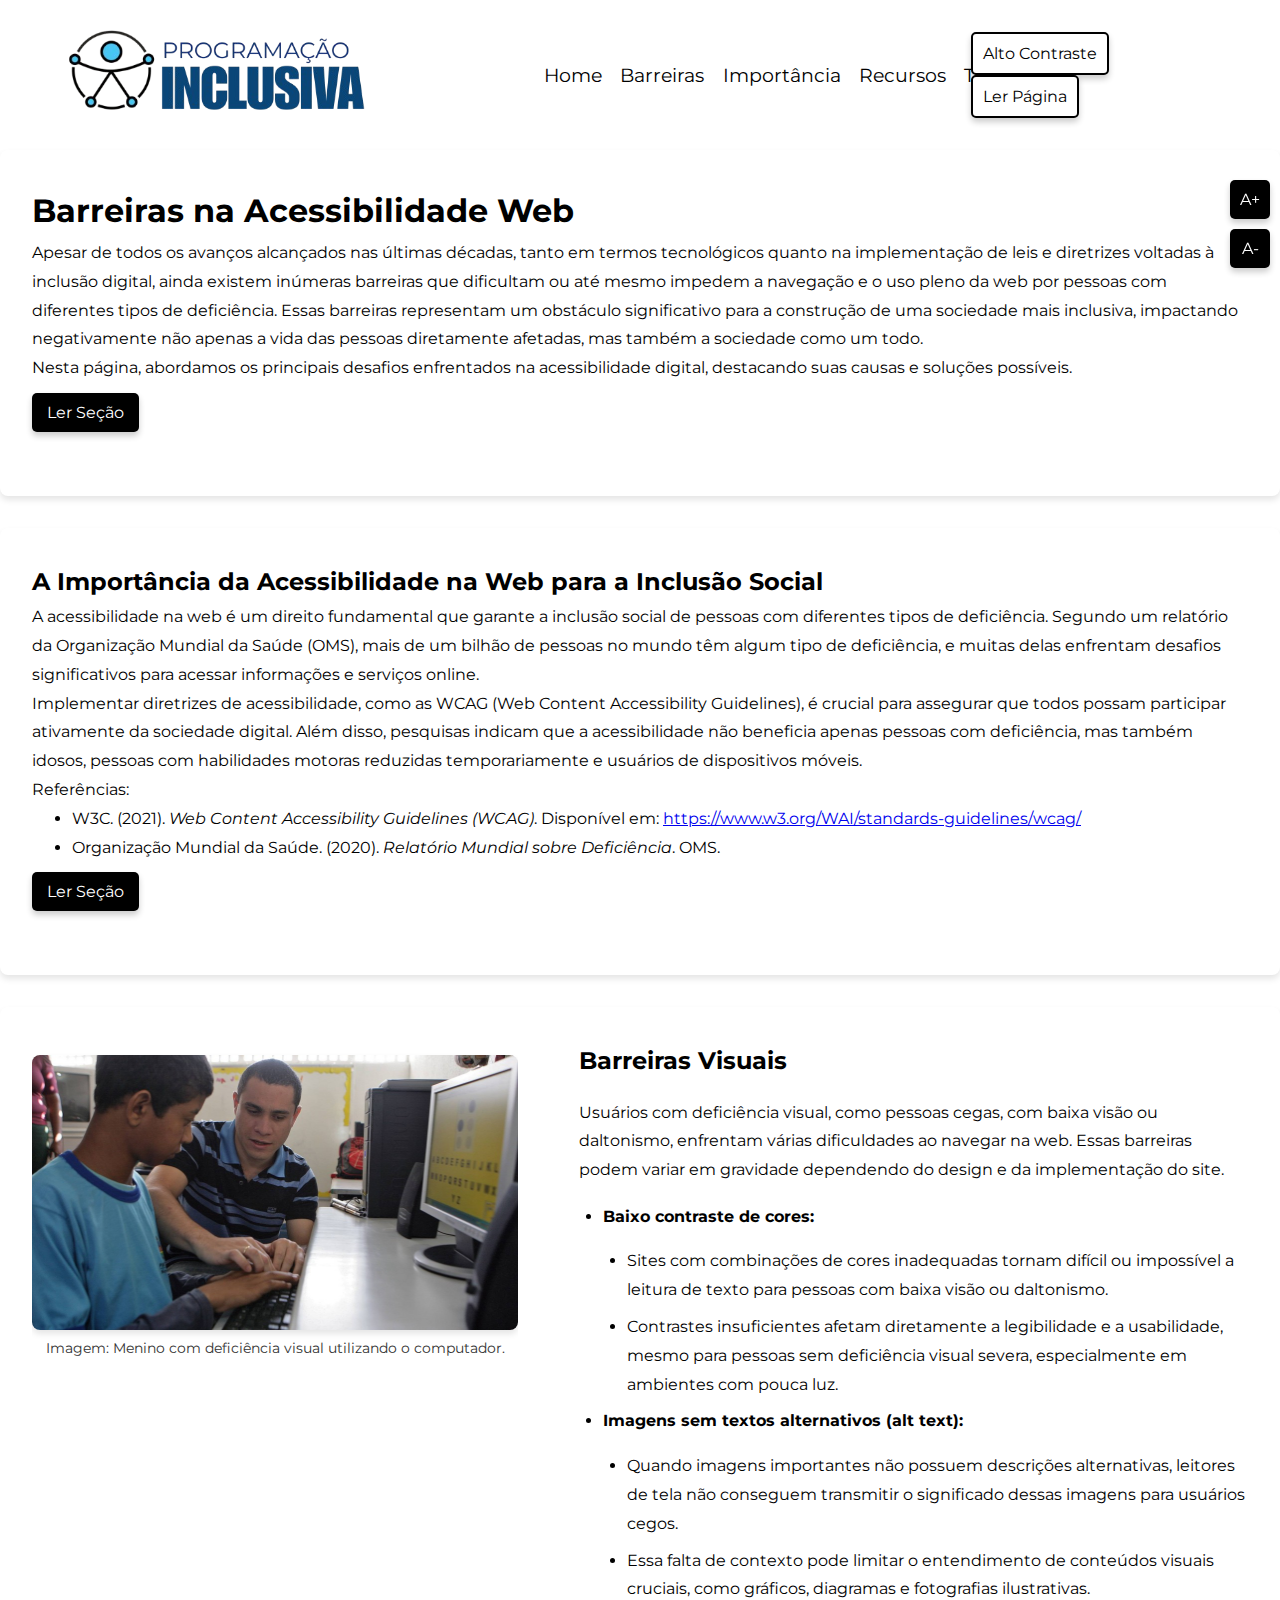
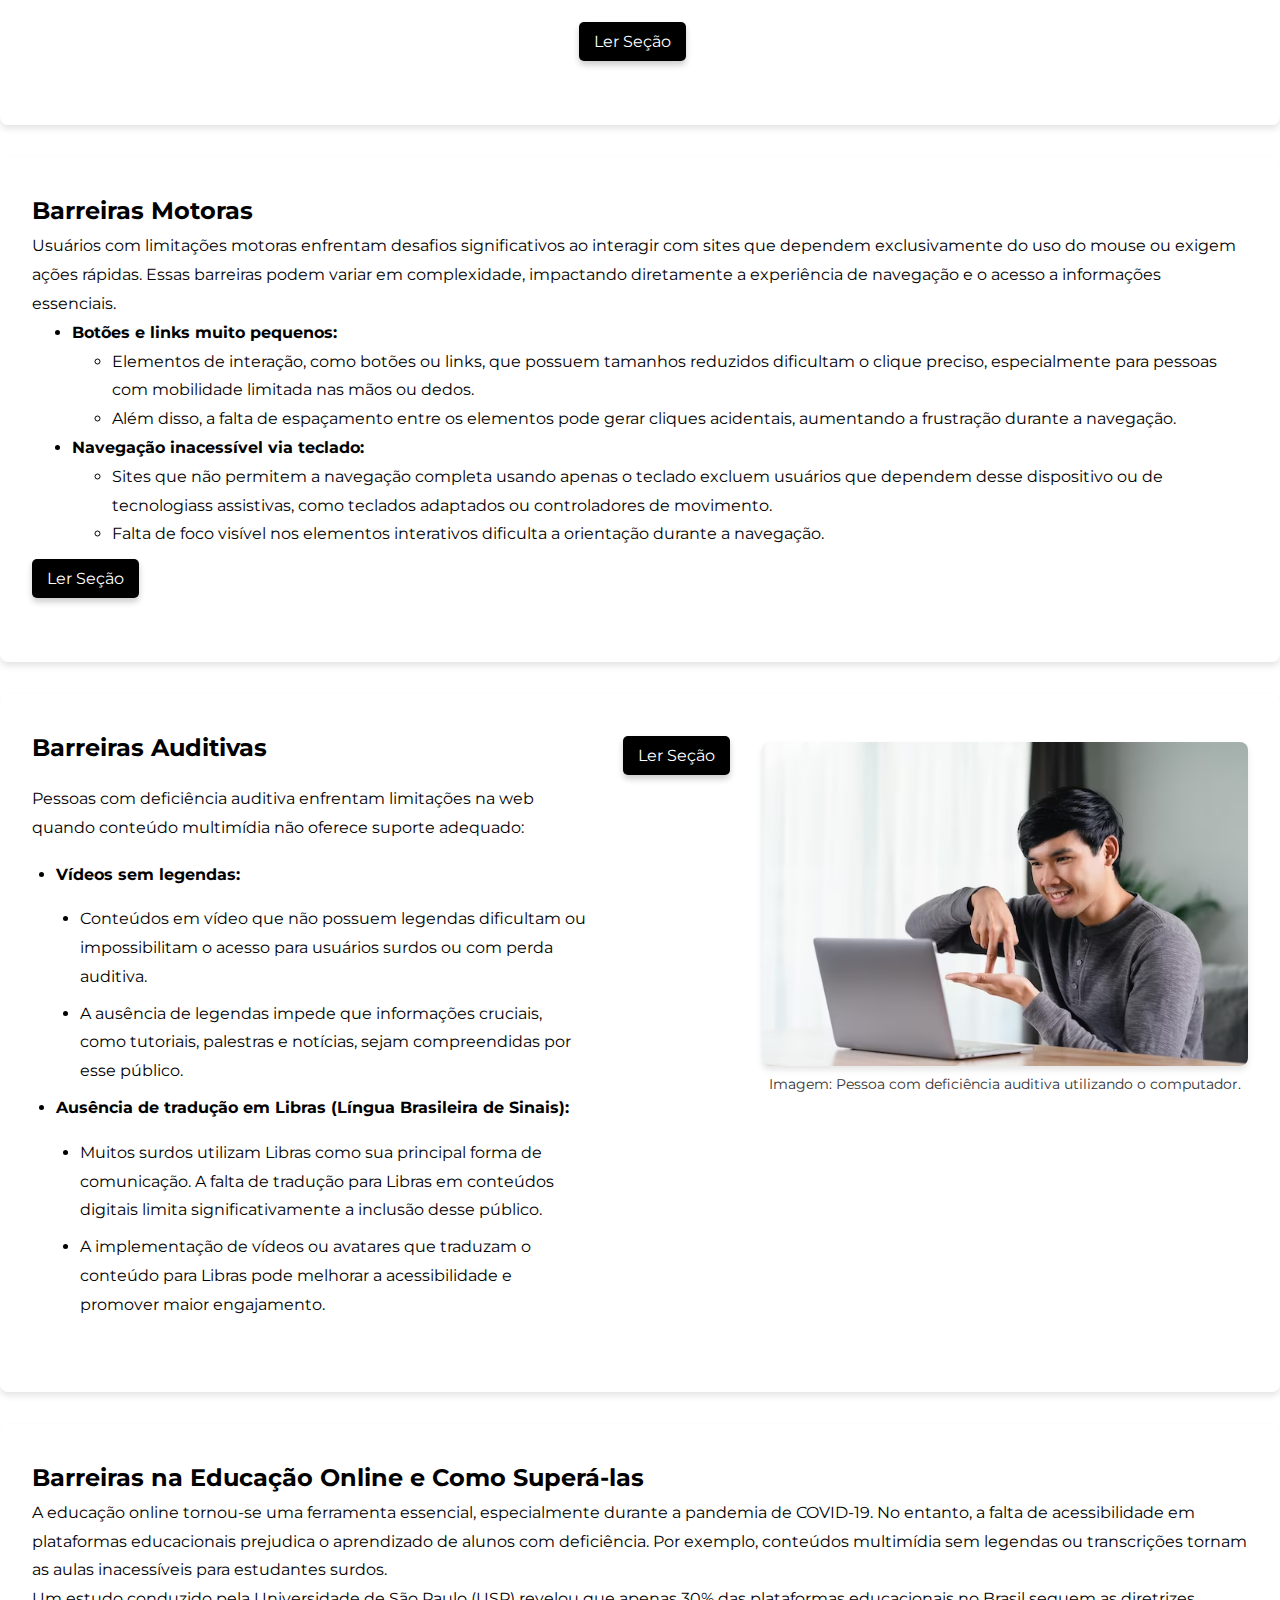
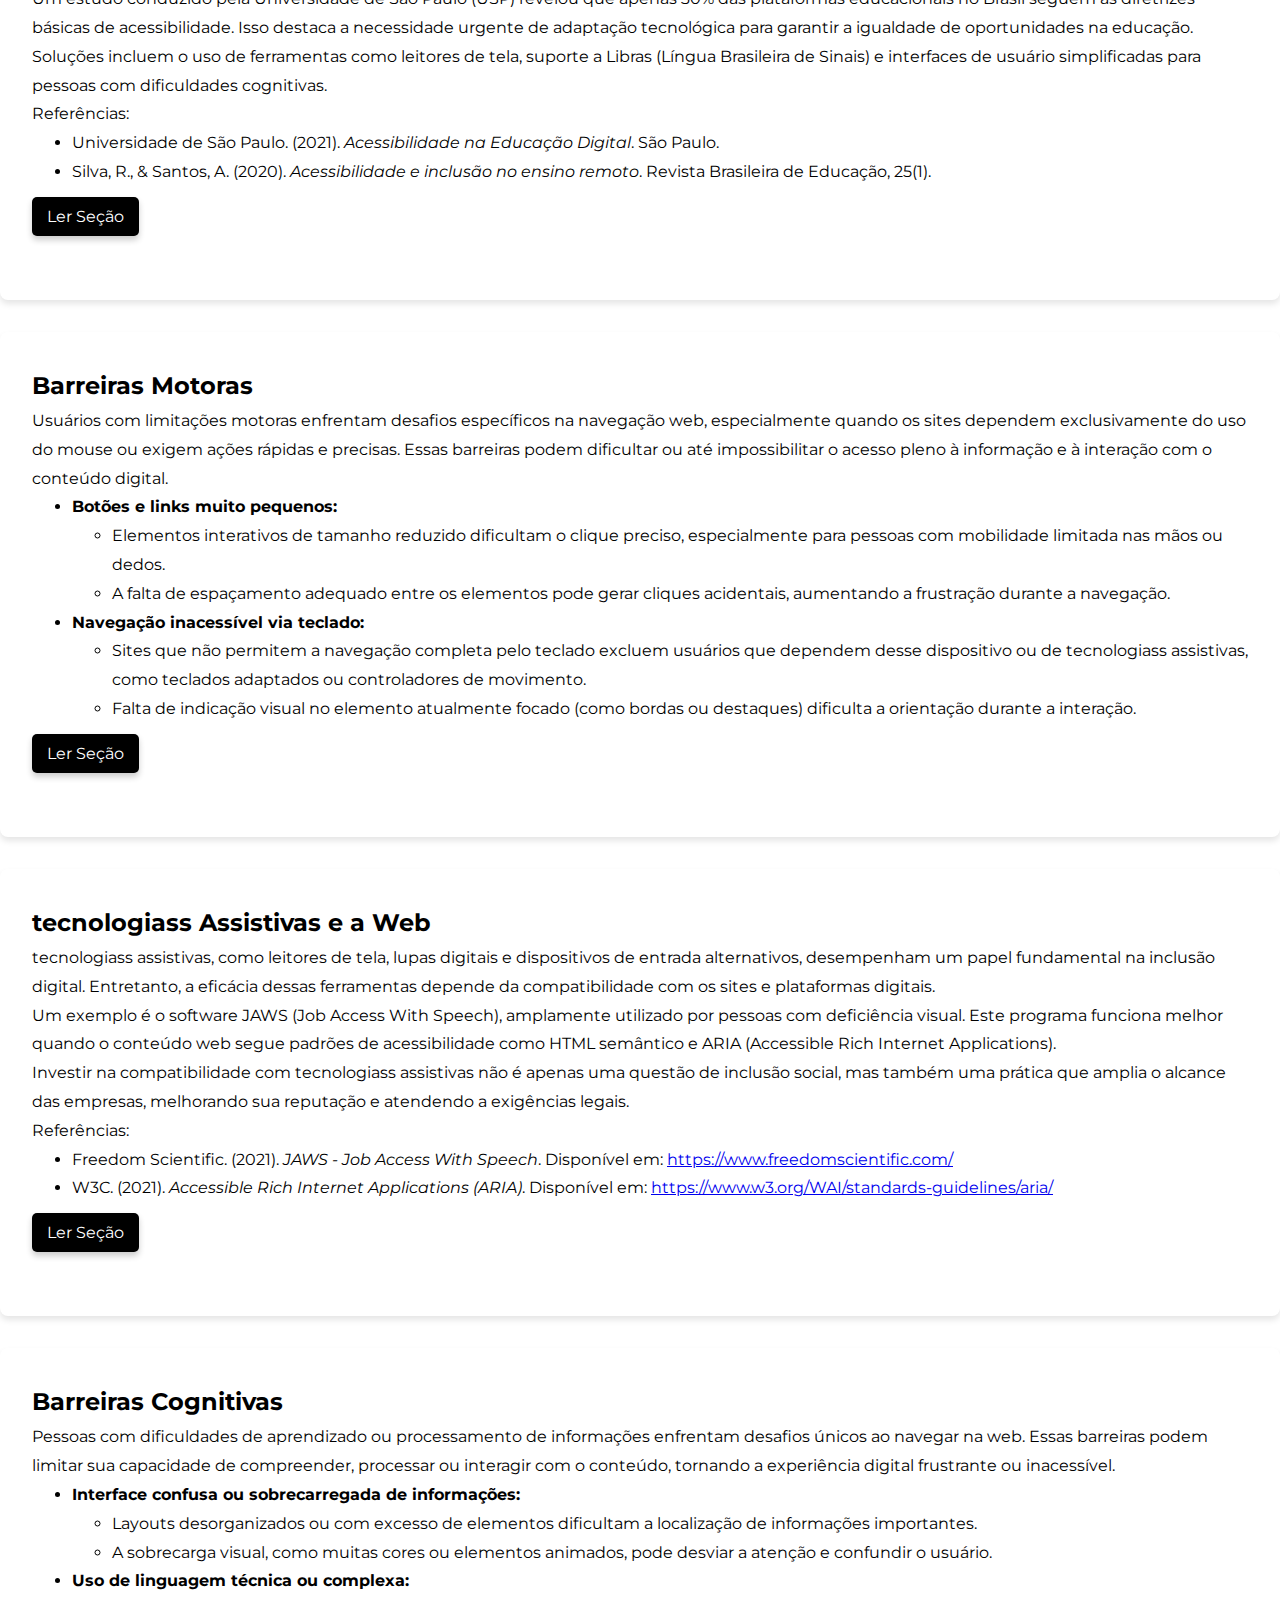
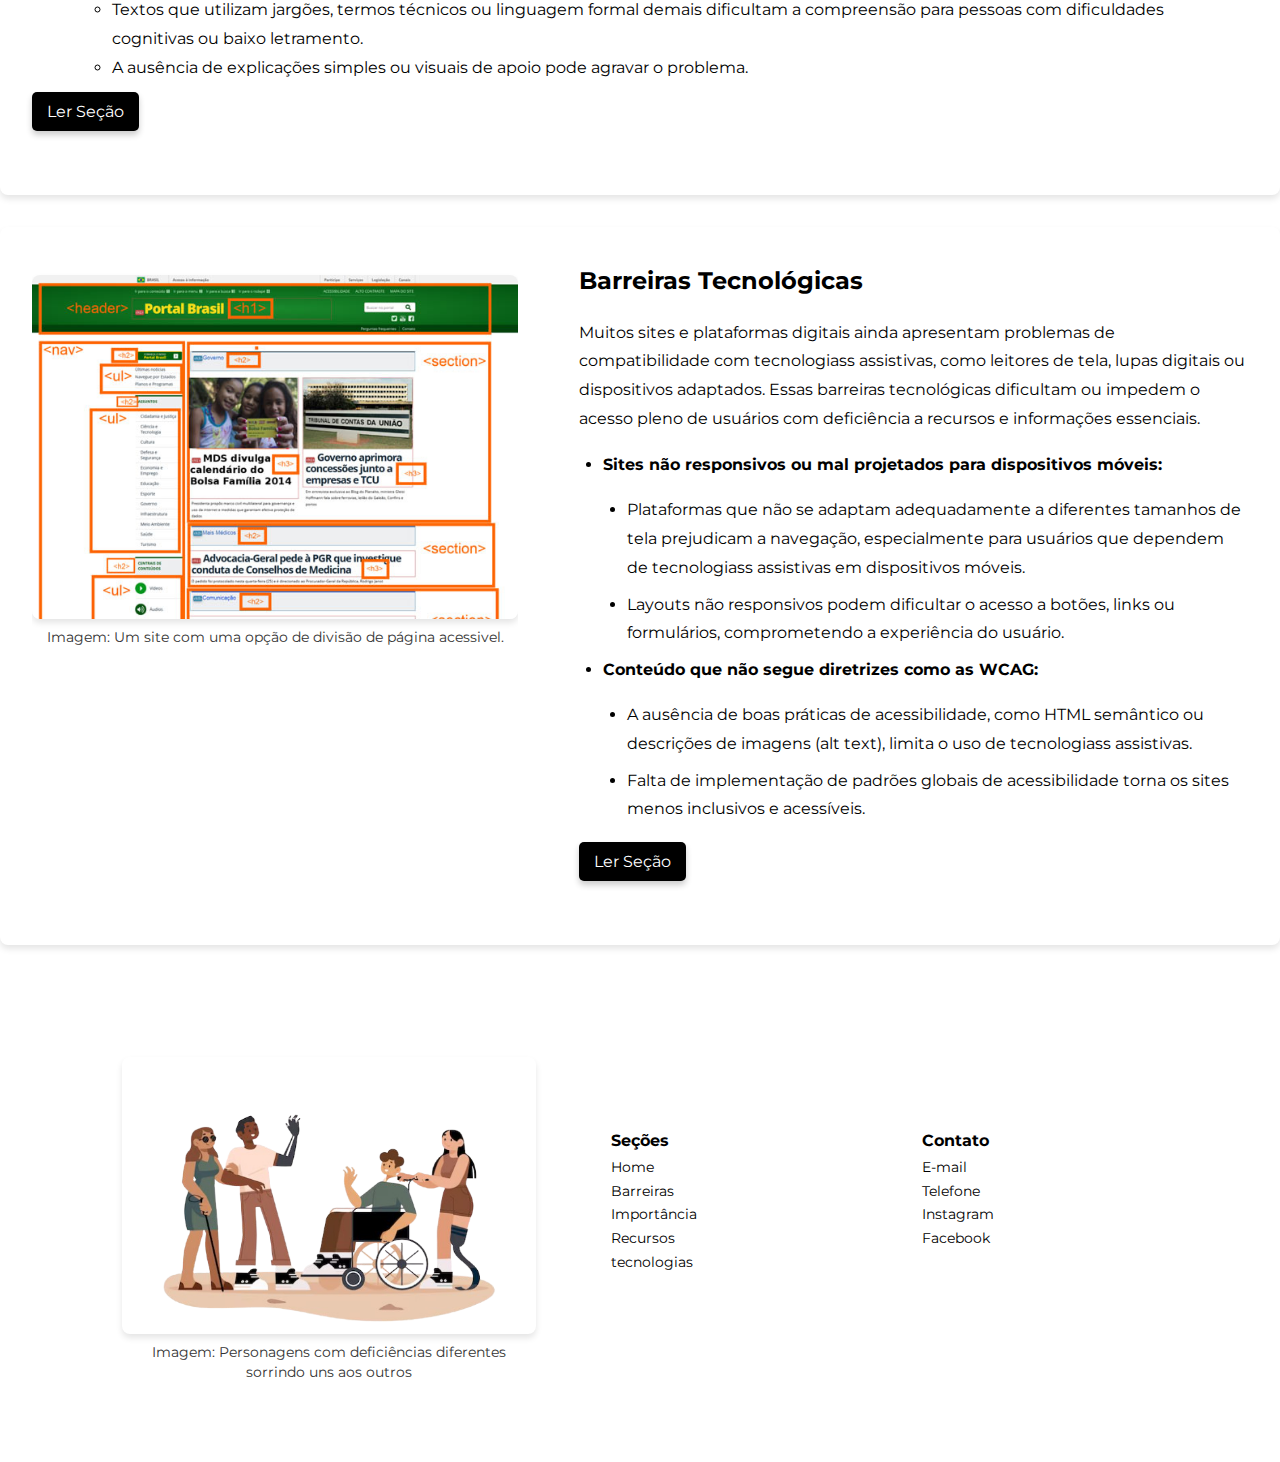
==== html/barreiras.html @ 5ee7014e "a" ====
<!DOCTYPE html>
<html lang="pt-BR">
<head>
    <meta charset="UTF-8">
    <meta name="viewport" content="width=device-width, initial-scale=1.0">
    <meta name="description" content="Site dedicado à acessibilidade na web e no cotidiano, promovendo inclusão digital e boas práticas.">
    <title>Barreiras - Programação Inclusiva</title>
    <link rel="stylesheet" href="../css/style.css">
    <link rel="stylesheet" href="../css/home.css">
    <link rel="shortcut icon" href="../assets/logo.png" type="image/x-icon">
</head>
<body>
    <header>
        <a href="home.html" tabindex="0">
            <img src="../assets/logo-programao-inclusiva.png" alt="Logo Programação Inclusiva" tabindex="0">
        </a>
        <nav class="header-links" role="navigation" aria-label="Menu principal" tabindex="0">
            <ul class="header-titulos">
                <li tabindex="0"><a href="index.html" tabindex="0">Home</a></li>
                <li tabindex="0"><a href="barreiras.html" tabindex="0">Barreiras</a></li>
                <li tabindex="0"><a href="importancia.html" tabindex="0">Importância</a></li>
                <li tabindex="0"><a href="recursos.html" tabindex="0">Recursos</a></li>
                <li tabindex="0"><a href="tecnologias.html" tabindex="0">Tecnologias</a></li>
            </ul>
        </nav>
        <div class="accessibility-buttons">
            <button id="contrast-toggle" data-state="normal" aria-label="Ativar alto contraste">Alto Contraste</button>
            <button id="screen-reader-toggle" aria-label="Ativar leitor de tela">Ler Página</button>
        </div>
        <div class="font-control-buttons">
            <button id="increase-font" aria-label="Aumentar o tamanho da fonte">A+</button>
            <button id="decrease-font" aria-label="Diminuir o tamanho da fonte">A-</button>
        </div>
    </header>
        <main>
            <section class="section-container">
                <article>
                        <h1 tabindex="0">Barreiras na Acessibilidade Web</h1>
                    
                    <p tabindex="0">
                        Apesar de todos os avanços alcançados nas últimas décadas, tanto em termos tecnológicos quanto na implementação de leis e diretrizes voltadas à inclusão digital, ainda existem inúmeras barreiras que dificultam ou até mesmo impedem a navegação e o uso pleno da web por pessoas com diferentes tipos de deficiência. Essas barreiras representam um obstáculo significativo para a construção de uma sociedade mais inclusiva, impactando negativamente não apenas a vida das pessoas diretamente afetadas, mas também a sociedade como um todo.

                    </p>
                    <p tabindex="0">
                        Nesta página, abordamos os principais desafios enfrentados na acessibilidade digital, destacando suas causas e soluções possíveis.
                    </p>
                    <button class="read-section" aria-label="Ler esta seção">Ler Seção</button>
                </article>
            </section>
            <section class="section-container">
                <article>
                    <h2 tabindex="0">A Importância da Acessibilidade na Web para a Inclusão Social</h2>
                    
                    <p tabindex="0">
                        A acessibilidade na web é um direito fundamental que garante a inclusão social de pessoas com diferentes tipos de deficiência. Segundo um relatório da Organização Mundial da Saúde (OMS), mais de um bilhão de pessoas no mundo têm algum tipo de deficiência, e muitas delas enfrentam desafios significativos para acessar informações e serviços online.
                    </p>
                    <p tabindex="0">
                        Implementar diretrizes de acessibilidade, como as WCAG (Web Content Accessibility Guidelines), é crucial para assegurar que todos possam participar ativamente da sociedade digital. Além disso, pesquisas indicam que a acessibilidade não beneficia apenas pessoas com deficiência, mas também idosos, pessoas com habilidades motoras reduzidas temporariamente e usuários de dispositivos móveis.
                    </p>
                    <p tabindex="0">
                        Referências:
                        <ul>
                            <li tabindex="0">W3C. (2021). <em>Web Content Accessibility Guidelines (WCAG)</em>. Disponível em: <a href="https://www.w3.org/WAI/standards-guidelines/wcag/" target="_blank">https://www.w3.org/WAI/standards-guidelines/wcag/</a></li>
                            <li tabindex="0">Organização Mundial da Saúde. (2020). <em>Relatório Mundial sobre Deficiência</em>. OMS.</li>
                        </ul>
                    </p>
                    <button class="read-section" aria-label="Ler esta seção">Ler Seção</button>
                </article>
            </section>
            <section class="section-container">
                <div class="content-container">
                    <figure class="image-container">
                        <img src="../assets/deficiente-visual.jpg" alt="Menino com deficiência visual utilizando computador">
                        <figcaption>Imagem: Menino com deficiência visual utilizando o computador.</figcaption>
                    </figure>
                    <article class="text-side">
                            <h2 tabindex="0">Barreiras Visuais</h2>
                        <p tabindex="0">
                            Usuários com deficiência visual, como pessoas cegas, com baixa visão ou daltonismo, enfrentam várias dificuldades ao navegar na web. Essas barreiras podem variar em gravidade dependendo do design e da implementação do site.
                        </p>
                        <ul>
                            <li tabindex="0">
                                <strong>Baixo contraste de cores:</strong>
                                <ul>
                                    <li tabindex="0">Sites com combinações de cores inadequadas tornam difícil ou impossível a leitura de texto para pessoas com baixa visão ou daltonismo.</li>
                                    <li tabindex="0">Contrastes insuficientes afetam diretamente a legibilidade e a usabilidade, mesmo para pessoas sem deficiência visual severa, especialmente em ambientes com pouca luz.</li>
                                </ul>
                            </li>
                            <li tabindex="0">
                                <strong>Imagens sem textos alternativos (alt text):</strong>
                                <ul>
                                    <li tabindex="0">Quando imagens importantes não possuem descrições alternativas, leitores de tela não conseguem transmitir o significado dessas imagens para usuários cegos.</li>
                                    <li tabindex="0">Essa falta de contexto pode limitar o entendimento de conteúdos visuais cruciais, como gráficos, diagramas e fotografias ilustrativas.</li>
                                </ul>
                            </li>
                        </ul>
                        <button class="read-section" aria-label="Ler esta seção">Ler Seção</button>
                    </article>
                </div>
            </section>
            <section class="section-container">
                <article>
                        <h2 tabindex="0">Barreiras Motoras</h2>
                    <p tabindex="0">
                        Usuários com limitações motoras enfrentam desafios significativos ao interagir com sites que dependem exclusivamente do uso do mouse ou exigem ações rápidas. Essas barreiras podem variar em complexidade, impactando diretamente a experiência de navegação e o acesso a informações essenciais.
                    </p>
                    <ul tabindex="0">
                        <li tabindex="0">
                            <strong>Botões e links muito pequenos:</strong>
                            <ul>
                                <li tabindex="0">Elementos de interação, como botões ou links, que possuem tamanhos reduzidos dificultam o clique preciso, especialmente para pessoas com mobilidade limitada nas mãos ou dedos.</li>
                                <li tabindex="0">Além disso, a falta de espaçamento entre os elementos pode gerar cliques acidentais, aumentando a frustração durante a navegação.</li>
                            </ul>
                        </li>
                        <li tabindex="0">
                            <strong>Navegação inacessível via teclado:</strong>
                            <ul>
                                <li tabindex="0">Sites que não permitem a navegação completa usando apenas o teclado excluem usuários que dependem desse dispositivo ou de tecnologiass assistivas, como teclados adaptados ou controladores de movimento.</li>
                                <li tabindex="0">Falta de foco visível nos elementos interativos dificulta a orientação durante a navegação.</li>
                            </ul>
                        </li>
                    </ul>
                    <button class="read-section" aria-label="Ler esta seção">Ler Seção</button>
                </article>
            </section>
            <section class="section-container">
                <div class="content-container">
                    <article class="text-side">
                            <h2 tabindex="0">Barreiras Auditivas</h2>
                        <p tabindex="0">
                            Pessoas com deficiência auditiva enfrentam limitações na web quando conteúdo multimídia não oferece suporte adequado:
                        </p>
                        <ul>
                            <li tabindex="0">
                                <strong>Vídeos sem legendas:</strong>
                                <ul>
                                    <li tabindex="0">Conteúdos em vídeo que não possuem legendas dificultam ou impossibilitam o acesso para usuários surdos ou com perda auditiva.</li>
                                    <li tabindex="0">A ausência de legendas impede que informações cruciais, como tutoriais, palestras e notícias, sejam compreendidas por esse público.</li>
                                </ul>
                            </li>
                            <li tabindex="0">
                                <strong>Ausência de tradução em Libras (Língua Brasileira de Sinais):</strong>
                                <ul>
                                    <li tabindex="0">Muitos surdos utilizam Libras como sua principal forma de comunicação. A falta de tradução para Libras em conteúdos digitais limita significativamente a inclusão desse público.</li>
                                    <li tabindex="0">A implementação de vídeos ou avatares que traduzam o conteúdo para Libras pode melhorar a acessibilidade e promover maior engajamento.</li>
                                </ul>
                            </li>
                        </ul>
                    </article>
                    <button class="read-section" aria-label="Ler esta seção">Ler Seção</button>
                    <figure class="image-container-right">
                        <img src="../assets/deficiente-auditivo.avif" alt="Pessoa com deficiência auditiva no computador">
                        <figcaption>Imagem: Pessoa com deficiência auditiva utilizando o computador.</figcaption>
                    </figure>
                </div>
            </section>
        <section class="section-container">
            <article>
                    <h2 tabindex="0">Barreiras na Educação Online e Como Superá-las</h2>
                <p tabindex="0">
                    A educação online tornou-se uma ferramenta essencial, especialmente durante a pandemia de COVID-19. No entanto, a falta de acessibilidade em plataformas educacionais prejudica o aprendizado de alunos com deficiência. Por exemplo, conteúdos multimídia sem legendas ou transcrições tornam as aulas inacessíveis para estudantes surdos.
                </p>
                <p tabindex="0">
                    Um estudo conduzido pela Universidade de São Paulo (USP) revelou que apenas 30% das plataformas educacionais no Brasil seguem as diretrizes básicas de acessibilidade. Isso destaca a necessidade urgente de adaptação tecnológica para garantir a igualdade de oportunidades na educação.
                </p>
                <p tabindex="0">
                    Soluções incluem o uso de ferramentas como leitores de tela, suporte a Libras (Língua Brasileira de Sinais) e interfaces de usuário simplificadas para pessoas com dificuldades cognitivas.
                </p>
                <p tabindex="0">
                    Referências:
                    <ul>
                        <li tabindex="0">Universidade de São Paulo. (2021). <em>Acessibilidade na Educação Digital</em>. São Paulo.</li>
                        <li tabindex="0">Silva, R., & Santos, A. (2020). <em>Acessibilidade e inclusão no ensino remoto</em>. Revista Brasileira de Educação, 25(1).</li>
                    </ul>
                </p>
                <button class="read-section" aria-label="Ler esta seção">Ler Seção</button>
            </article>
        </section>
        <section class="section-container">
            <article>
                
                    <h2 tabindex="0">Barreiras Motoras</h2>
                
                <p tabindex="0">
                    Usuários com limitações motoras enfrentam desafios específicos na navegação web, especialmente quando os sites dependem exclusivamente do uso do mouse ou exigem ações rápidas e precisas. Essas barreiras podem dificultar ou até impossibilitar o acesso pleno à informação e à interação com o conteúdo digital.
                </p>
                <ul>
                    <li tabindex="0">
                        <strong>Botões e links muito pequenos:</strong>
                        <ul>
                            <li tabindex="0">Elementos interativos de tamanho reduzido dificultam o clique preciso, especialmente para pessoas com mobilidade limitada nas mãos ou dedos.</li>
                            <li tabindex="0">A falta de espaçamento adequado entre os elementos pode gerar cliques acidentais, aumentando a frustração durante a navegação.</li>
                        </ul>
                    </li>
                    <li tabindex="0">
                        <strong>Navegação inacessível via teclado:</strong>
                        <ul>
                            <li tabindex="0">Sites que não permitem a navegação completa pelo teclado excluem usuários que dependem desse dispositivo ou de tecnologiass assistivas, como teclados adaptados ou controladores de movimento.</li>
                            <li tabindex="0">Falta de indicação visual no elemento atualmente focado (como bordas ou destaques) dificulta a orientação durante a interação.</li>
                        </ul>
                    </li>
                </ul>
                <button class="read-section" aria-label="Ler esta seção">Ler Seção</button>
            </article>
            
        </section>
        <section class="section-container">
            <article>
                
                    <h2 tabindex="0">tecnologiass Assistivas e a Web</h2>
                
                <p tabindex="0">
                    tecnologiass assistivas, como leitores de tela, lupas digitais e dispositivos de entrada alternativos, desempenham um papel fundamental na inclusão digital. Entretanto, a eficácia dessas ferramentas depende da compatibilidade com os sites e plataformas digitais.
                </p>
                <p tabindex="0">
                    Um exemplo é o software JAWS (Job Access With Speech), amplamente utilizado por pessoas com deficiência visual. Este programa funciona melhor quando o conteúdo web segue padrões de acessibilidade como HTML semântico e ARIA (Accessible Rich Internet Applications).
                </p>
                <p tabindex="0">
                    Investir na compatibilidade com tecnologiass assistivas não é apenas uma questão de inclusão social, mas também uma prática que amplia o alcance das empresas, melhorando sua reputação e atendendo a exigências legais.
                </p>
                <p tabindex="0">
                    Referências:
                    <ul>
                        <li tabindex="0">Freedom Scientific. (2021). <em>JAWS - Job Access With Speech</em>. Disponível em: <a href="https://www.freedomscientific.com/" target="_blank">https://www.freedomscientific.com/</a></li>
                        <li tabindex="0">W3C. (2021). <em>Accessible Rich Internet Applications (ARIA)</em>. Disponível em: <a href="https://www.w3.org/WAI/standards-guidelines/aria/" target="_blank">https://www.w3.org/WAI/standards-guidelines/aria/</a></li>
                    </ul>
                </p>
                <button class="read-section" aria-label="Ler esta seção">Ler Seção</button>
            </article>
        </section>
        <section class="section-container">
            <article>
                
                    <h2 tabindex="0">Barreiras Cognitivas</h2>
                
                <p tabindex="0">
                    Pessoas com dificuldades de aprendizado ou processamento de informações enfrentam desafios únicos ao navegar na web. Essas barreiras podem limitar sua capacidade de compreender, processar ou interagir com o conteúdo, tornando a experiência digital frustrante ou inacessível. 
                </p>
                <ul>
                    <li tabindex="0">
                        <strong>Interface confusa ou sobrecarregada de informações:</strong>
                        <ul>
                            <li tabindex="0">Layouts desorganizados ou com excesso de elementos dificultam a localização de informações importantes.</li>
                            <li tabindex="0">A sobrecarga visual, como muitas cores ou elementos animados, pode desviar a atenção e confundir o usuário.</li>
                        </ul>
                    </li>
                    <li tabindex="0">
                        <strong>Uso de linguagem técnica ou complexa:</strong>
                        <ul>
                            <li tabindex="0">Textos que utilizam jargões, termos técnicos ou linguagem formal demais dificultam a compreensão para pessoas com dificuldades cognitivas ou baixo letramento.</li>
                            <li tabindex="0">A ausência de explicações simples ou visuais de apoio pode agravar o problema.</li>
                        </ul>
                    </li>
                </ul>
                <button class="read-section" aria-label="Ler esta seção">Ler Seção</button>
            </article>
            
        </section>
        <section class="section-container">
            <div class="content-container">
                <figure class="image-container">
                    <img src="../assets/site-com-acessibilidade.jpg" alt="Imagem representando um site com uma opção de divisão de página acessivel">
                    <figcaption>Imagem: Um site com uma opção de divisão de página acessivel.</figcaption>
                </figure>

                <article class="text-side">
                    
                        <h2 tabindex="0">Barreiras Tecnológicas</h2>
                    
                    <p tabindex="0">
                        Muitos sites e plataformas digitais ainda apresentam problemas de compatibilidade com tecnologiass assistivas, como leitores de tela, lupas digitais ou dispositivos adaptados. Essas barreiras tecnológicas dificultam ou impedem o acesso pleno de usuários com deficiência a recursos e informações essenciais.
                    </p>
                    <ul>
                        <li tabindex="0">
                            <strong>Sites não responsivos ou mal projetados para dispositivos móveis:</strong>
                            <ul>
                                <li tabindex="0">Plataformas que não se adaptam adequadamente a diferentes tamanhos de tela prejudicam a navegação, especialmente para usuários que dependem de tecnologiass assistivas em dispositivos móveis.</li>
                                <li tabindex="0">Layouts não responsivos podem dificultar o acesso a botões, links ou formulários, comprometendo a experiência do usuário.</li>
                            </ul>
                        </li>
                        <li tabindex="0">
                            <strong>Conteúdo que não segue diretrizes como as WCAG:</strong>
                            <ul>
                                <li tabindex="0">A ausência de boas práticas de acessibilidade, como HTML semântico ou descrições de imagens (alt text), limita o uso de tecnologiass assistivas.</li>
                                <li tabindex="0">Falta de implementação de padrões globais de acessibilidade torna os sites menos inclusivos e acessíveis.</li>
                            </ul>
                        </li>
                    </ul>
                    <button class="read-section" aria-label="Ler esta seção">Ler Seção</button>
                </article>
                
            </div>
        </section>
    </main>
    <footer>
        <section class="footer-container">
            <figure>
                <img src="../assets/personagens-com-deficiencias.png" alt="Personagens com deficiências diferentes sorrindo uns aos outros" tabindex="0">
                <figcaption tabindex="0">Imagem: Personagens com deficiências diferentes sorrindo uns aos outros</figcaption>
            </figure>
            <aside class="footer-info">
                <article class="footer-coluna">
                    <h3 tabindex="0">Seções</h3>
                    <ul>
                        <li tabindex="0"><a href="index.html" tabindex="0">Home</a></li>
                        <li tabindex="0"><a href="barreiras.html" tabindex="0">Barreiras</a></li>
                        <li tabindex="0"><a href="importancia.html" tabindex="0">Importância</a></li>
                        <li tabindex="0"><a href="recursos.html" tabindex="0">Recursos</a></li>
                        <li tabindex="0"><a href="tecnologias.html" tabindex="0">tecnologias</a></li>
                    </ul>
                    
                </article>
                <article class="footer-coluna">
                    <h3 tabindex="0">Contato</h3>
                    <ul>
                        <li tabindex="0"><a href="mailto:contato@programacaoinclusiva.com" tabindex="0">E-mail</a></li>
                        <li tabindex="0"><a href="tel:+5511999999999" tabindex="0">Telefone</a></li>
                        <li tabindex="0"><a href="https://www.instagram.com/acessibilidadecotidiana" target="_blank" tabindex="0">Instagram</a></li>
                        <li tabindex="0"><a href="https://www.facebook.com/acessibilidadecotidiana" target="_blank" tabindex="0">Facebook</a></li>
                    </ul>
                </article>
            </aside>
        </section>
    </footer>
    
    <div vw class="enabled">
        <div vw-access-button class="active"></div>
        <div vw-plugin-wrapper>
          <div class="vw-plugin-top-wrapper"></div>
        </div>
      </div>
<script src="../js/acessibilidades.js"></script>
<script src="https://vlibras.gov.br/app/vlibras-plugin.js"></script>
<script>
    new window.VLibras.Widget('https://vlibras.gov.br/app');
</script>
</body>
</html>
---- css/style.css ----
@import url('https://fonts.googleapis.com/css2?family=Montserrat:ital,wght@0,100..900;1,100..900&display=swap');

* {
    margin: 0;
    box-sizing: border-box;
    font-family: "Montserrat", sans-serif;
}

body {
    background-color: white;
    margin: 0;
    padding: 0;
    box-sizing: border-box;
    font-family: Arial, sans-serif;
    color: black;
}

header {
    display: flex;
    align-items: center;
    padding: 2% 5%;
}

header > a > img {
    width: 70%;
    height: auto;
    margin-left: 0;
}

header a {
    color: black;
    font-size: 1.2rem;
    text-decoration: none;
}

.header-links {
    margin-right: 0;
    flex: 1;
    display: flex;
    justify-content: flex-start;
}

.header-links ul {
    display: flex;
    padding: 0 5%;
    margin: 0;
    list-style: none;
}

.header-links li {
    margin: 0 2%;
    white-space: nowrap;
}

.header-links a:hover {
    color: gray;
}

footer {
    background-color: white;;
    padding: 5%;
    color: black;
    font-family: Arial, sans-serif;
}

.footer-container {
    display: flex;
    align-items: center;
    justify-content: space-between;
    max-width: 1200px;
    margin: 0 auto;
    width: 90%;
}

.footer-info {
    display: flex;
    justify-content: space-around;
    flex-grow: 1;
}

.footer-container img {
    width: 30%;
}

.footer-coluna {
    width: 30%;
    padding: 0 2%;
}

.footer-coluna h3 {
    font-size: 1rem;
    margin-bottom: 4%;
    color: black;
}

.footer-coluna ul {
    list-style: none;
    padding: 0;
}

.footer-coluna ul li {
    margin-bottom: 3%;
}

.footer-coluna ul li a {
    color: black;
    text-decoration: none;
    font-size: 0.9rem;
}

.footer-coluna ul li a:hover {
    color: gray;
}



@media (max-width: 1200px) {
    header {
        padding: 1.5% 3%;
    }

    header > a > img {
        width: 60%;
    }

    .header-links ul {
        padding: 0 2%;
    }

    .header-button > button {
        padding: 8% 8%;
    }

    footer {
        padding: 4%;
    }

    .footer-container {
        max-width: 90%;
    }

    .footer-container img {
        width: 40%;
    }

    .footer-coluna {
        width: 40%;
    }

    .footer-coluna h3 {
        font-size: 1.1rem;
    }

    .footer-coluna ul li a {
        font-size: 0.85rem;
    }
}

.footer-container figure {
    flex: 1;
    max-width: 40%;
    text-align: center;
}

.footer-container figure img {
    width: 100%;
    height: auto;
    border-radius: 8px;
    box-shadow: 0px 4px 6px rgba(0, 0, 0, 0.1);
    margin-bottom: 0.5rem;
}

@media (max-width: 768px) {
    header {
        flex-direction: column;
        align-items: flex-start;
    }

    header > a > img {
        width: 100%;
        margin-bottom: 10px;
    }

    .header-links ul {
        flex-direction: column;
        padding: 0;
    }

    .header-links li {
        margin: 5px 0;
    }

    .header-button > button {
        padding: 5% 5%;
    }

    footer {
        padding: 2%;
    }

    .footer-container {
        flex-direction: column;
        align-items: center;
    }

    .footer-container img {
        width: 80%;
        margin-bottom: 10px;
    }

    .footer-info {
        flex-direction: column;
        align-items: center;
    }

    .footer-coluna {
        width: 80%;
        margin-bottom: 10px;
    }
}

@media (max-width: 480px) {
    header a {
        font-size: 1rem;
    }

    .footer-coluna h3 {
        font-size: 0.9rem;
    }

    .footer-coluna ul li a {
        font-size: 0.8rem;
    }

    .header-button > button {
        padding: 3% 5%;
    }
}
---- css/home.css ----
/* Estilos gerais para seções */
.section-container {
    padding: 2rem;
    line-height: 1.8;
    margin-bottom: 2rem;
    background-color: white;
    border-radius: 8px;
    box-shadow: 0px 4px 6px rgba(0, 0, 0, 0.1);
}

/* Organização de conteúdo */
.content-container {
    display: flex;
    flex-wrap: wrap;
    align-items: flex-start;
    justify-content: space-between;
    gap: 2rem;
}

/* Texto */
.text-side {
    flex: 1;
    max-width: 55%;
    text-align: left;
    font-size: 1rem;
}

.text-side h2 {
    font-size: 1.5rem;
    margin-bottom: 1rem;
    color: black;
}

.text-side ul {
    margin-top: 1rem;
    padding-left: 1.5rem;
    list-style-type: disc;
}

.text-side ul li {
    margin-bottom: 0.5rem;
}

.text-side p {
    margin-bottom: 1.1rem;
    color: black;
}

/* Imagem */
.image-container-right {
    flex: 1;
    max-width: 40%;
    display: flex;
    justify-content: center;
    align-items: center;
}

.image-container-right img {
    width: 100%;
    height: auto;
    border-radius: 8px;
    box-shadow: 0px 4px 6px rgba(0, 0, 0, 0.1);
}

/* Estilo do VLibras no modo de alto contraste */
body.high-contrast [vw-access-button] {
    background-color: #FFD700 !important; /* Fundo amarelo */
    border: 2px solid #000 !important;   /* Borda preta */
}

body.high-contrast [vw-access-button]:hover {
    background-color: #FFA500 !important; /* Fundo laranja no hover */
    color: #000 !important;               /* Texto preto */
}


/* Ajuste para garantir que a imagem fique dentro do container */
.image-container {
    flex: 1;
    max-width: 40%;
    display: flex;
    justify-content: center;
    align-items: center;
    border-radius: 8px; /* Apenas se for necessário */
    overflow: hidden; /* Garante que nada "vaze" do container */
}

.image-container img {
    width: 100%;
    height: auto;
    max-width: 100%; /* Garante que a imagem não ultrapasse o container */
    border-radius: 8px; /* Apenas se for necessário */
    object-fit: contain; /* Adapta a imagem ao espaço disponível */
    box-shadow: 0px 4px 6px rgba(0, 0, 0, 0.1); /* Ajuste de sombras */
}


/* Garantir que a figura e a legenda estejam bem definidas */
figure {
    display: flex;
    flex-direction: column;
    align-items: center;
    justify-content: center;
    text-align: center;
    margin: 0;
    padding: 1rem 0; /* Adiciona espaço ao redor do elemento */
}

figure img {
    max-width: 100%;
    height: auto;
    border-radius: 8px; /* Apenas se necessário */
    margin-bottom: 0.5rem; /* Espaço entre a imagem e o texto da legenda */
}

figcaption {
    font-size: 0.9rem; /* Tamanho adequado da fonte */
    color: #333; /* Cor para contraste no modo normal */
    line-height: 1.4;
    margin: 0; /* Remove margens padrão */
}

/* Adaptação para o alto contraste */
body.high-contrast figcaption {
    color: #FFD700; /* Cor para alto contraste */
}


/* Estilo de artigos */
article {
    margin-bottom: 2rem;
}

article header h1,
article header h2 {
    margin-bottom: 1rem;
    color: black;
}/* Alto Contraste */
body.high-contrast {
    background-color: #000;
    color: #FFD700;
}

body.high-contrast a {
    color: #FFD700;
    text-decoration: underline;
}

body.high-contrast header, 
body.high-contrast footer, 
body.high-contrast .section-container {
    background-color: #111;
    border: 2px solid #FFD700;
}

/* Certifique-se de estilizar os textos do footer */
body.high-contrast footer {
    color: #FFD700;
}

body.high-contrast footer a {
    color: #FFD700;
}

body.high-contrast footer h4, 
body.high-contrast footer ul li {
    color: #FFD700;
}

body.high-contrast .section-container h1,
body.high-contrast .section-container h2,
body.high-contrast .section-container p,
body.high-contrast .section-container ul li {
    color: #FFD700;
}

body.high-contrast button {
    background-color: #FFD700;
    color: #000;
    border: 2px solid #FFD700;
}

body.high-contrast button:hover {
    background-color: #FFA500;
}

.font-control-buttons {
    position: fixed;
    top: 20%;
    right: 10px;
    z-index: 1000;
    display: flex;
    flex-direction: column;
    gap: 10px;
}
.font-control-buttons button {
    background-color: black;
    color: white;
    border: none;
    border-radius: 5px;
    padding: 10px;
    cursor: pointer;
    font-size: 1rem;
    box-shadow: 0px 4px 6px rgba(0, 0, 0, 0.2);
}
.font-control-buttons button:hover {
    background-color: white;
    color: black;
}

.read-section {
    margin-top: 10px;
    background-color: black;
    color: white;
    border: none;
    border-radius: 5px;
    padding: 10px 15px;
    cursor: pointer;
    font-size: 1rem;
    box-shadow: 0px 4px 6px rgba(0, 0, 0, 0.2);
    transition: background-color 0.3s;
}

.read-section:hover {
    background-color: black;
}

/* Estilos para os botões de acessibilidade */
.accessibility-buttons button {
    background-color: white; /* Cor de fundo branca */
    color: #000; /* Texto preto */
    border: 2px solid #000; /* Borda preta */
    border-radius: 5px;
    padding: 10px;
    cursor: pointer;
    font-size: 1rem;
    box-shadow: 0px 4px 6px rgba(0, 0, 0, 0.2);
    transition: background-color 0.3s, color 0.3s; /* Transição para efeito de hover */
}

.accessibility-buttons button:hover {
    background-color: #e6e6e6; /* Cor de fundo cinza claro no hover */
    color: #000; /* Texto continua preto */
}



/* Responsividade */
@media (max-width: 768px) {
    .content-container {
        flex-direction: column;
    }

    .image-container, 
    .image-container-right {
        max-width: 100%;
    }

    .text-side {
        max-width: 100%;
    }
}
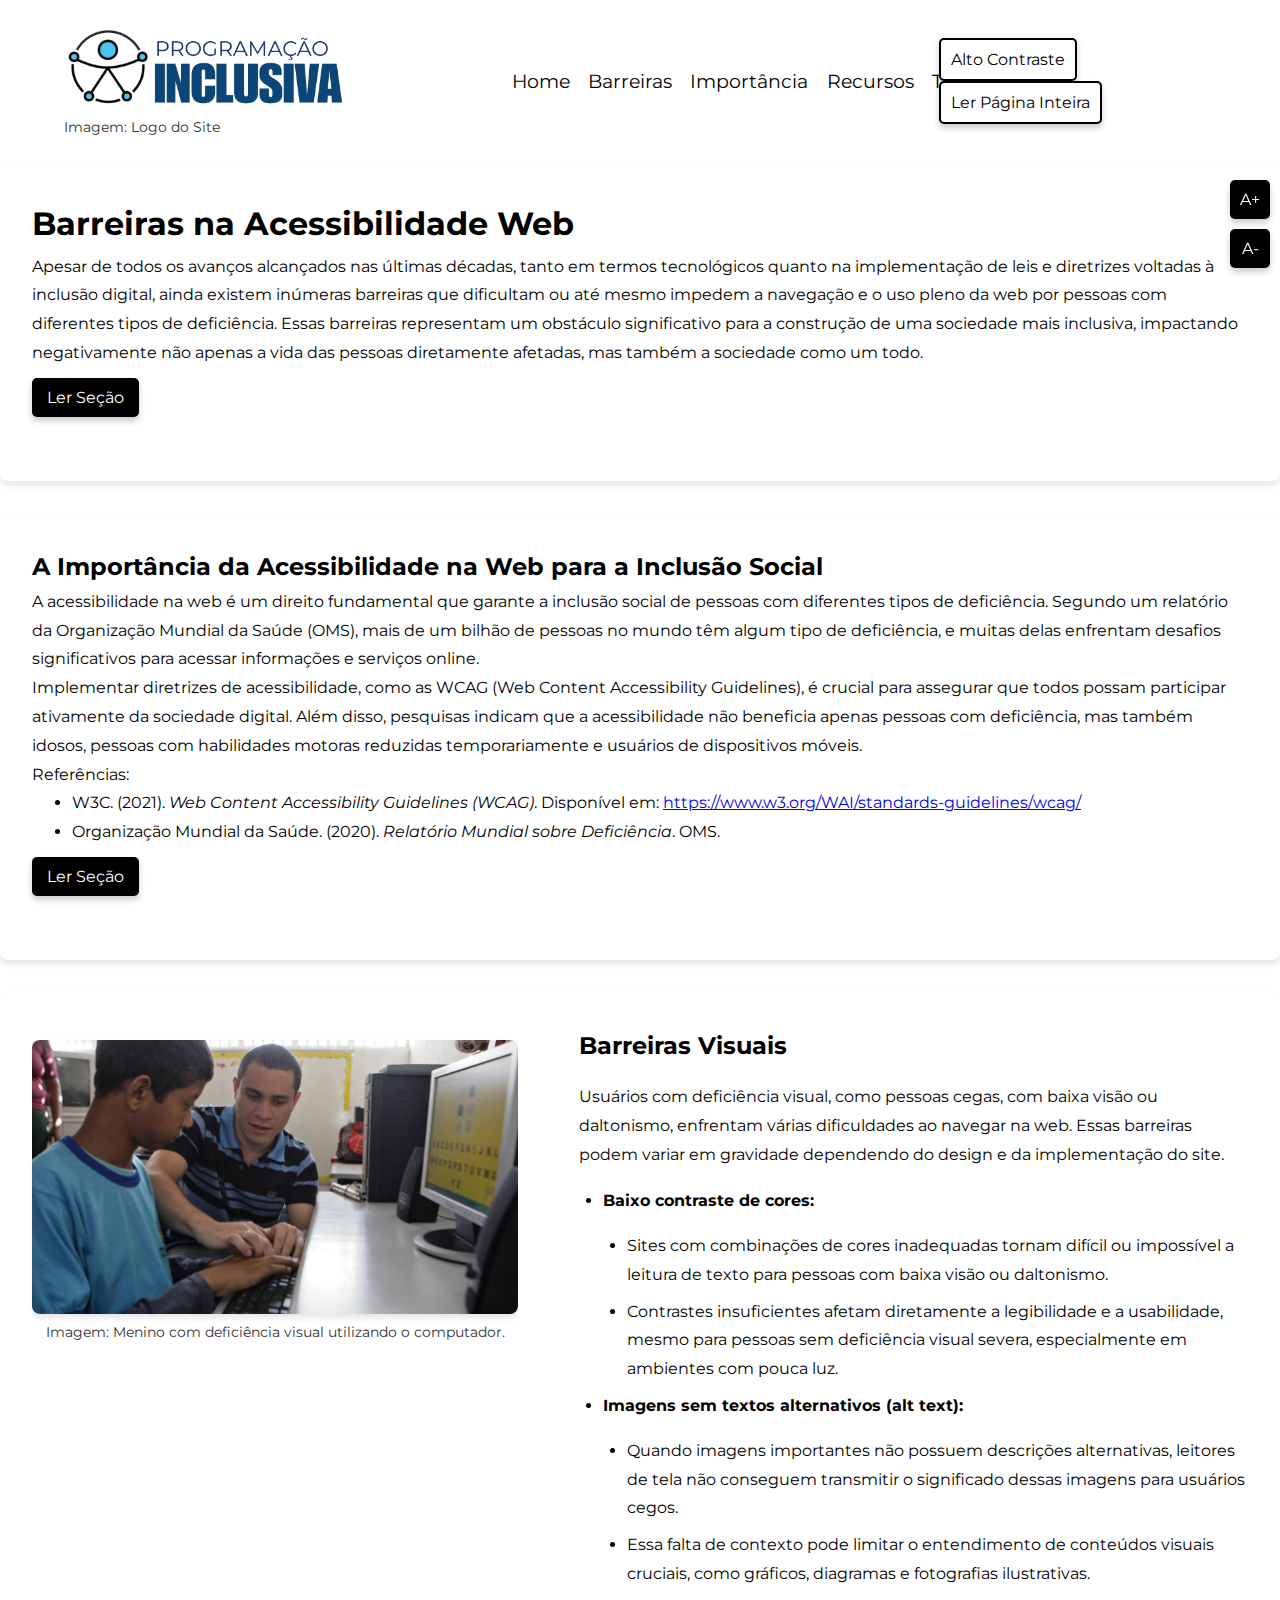
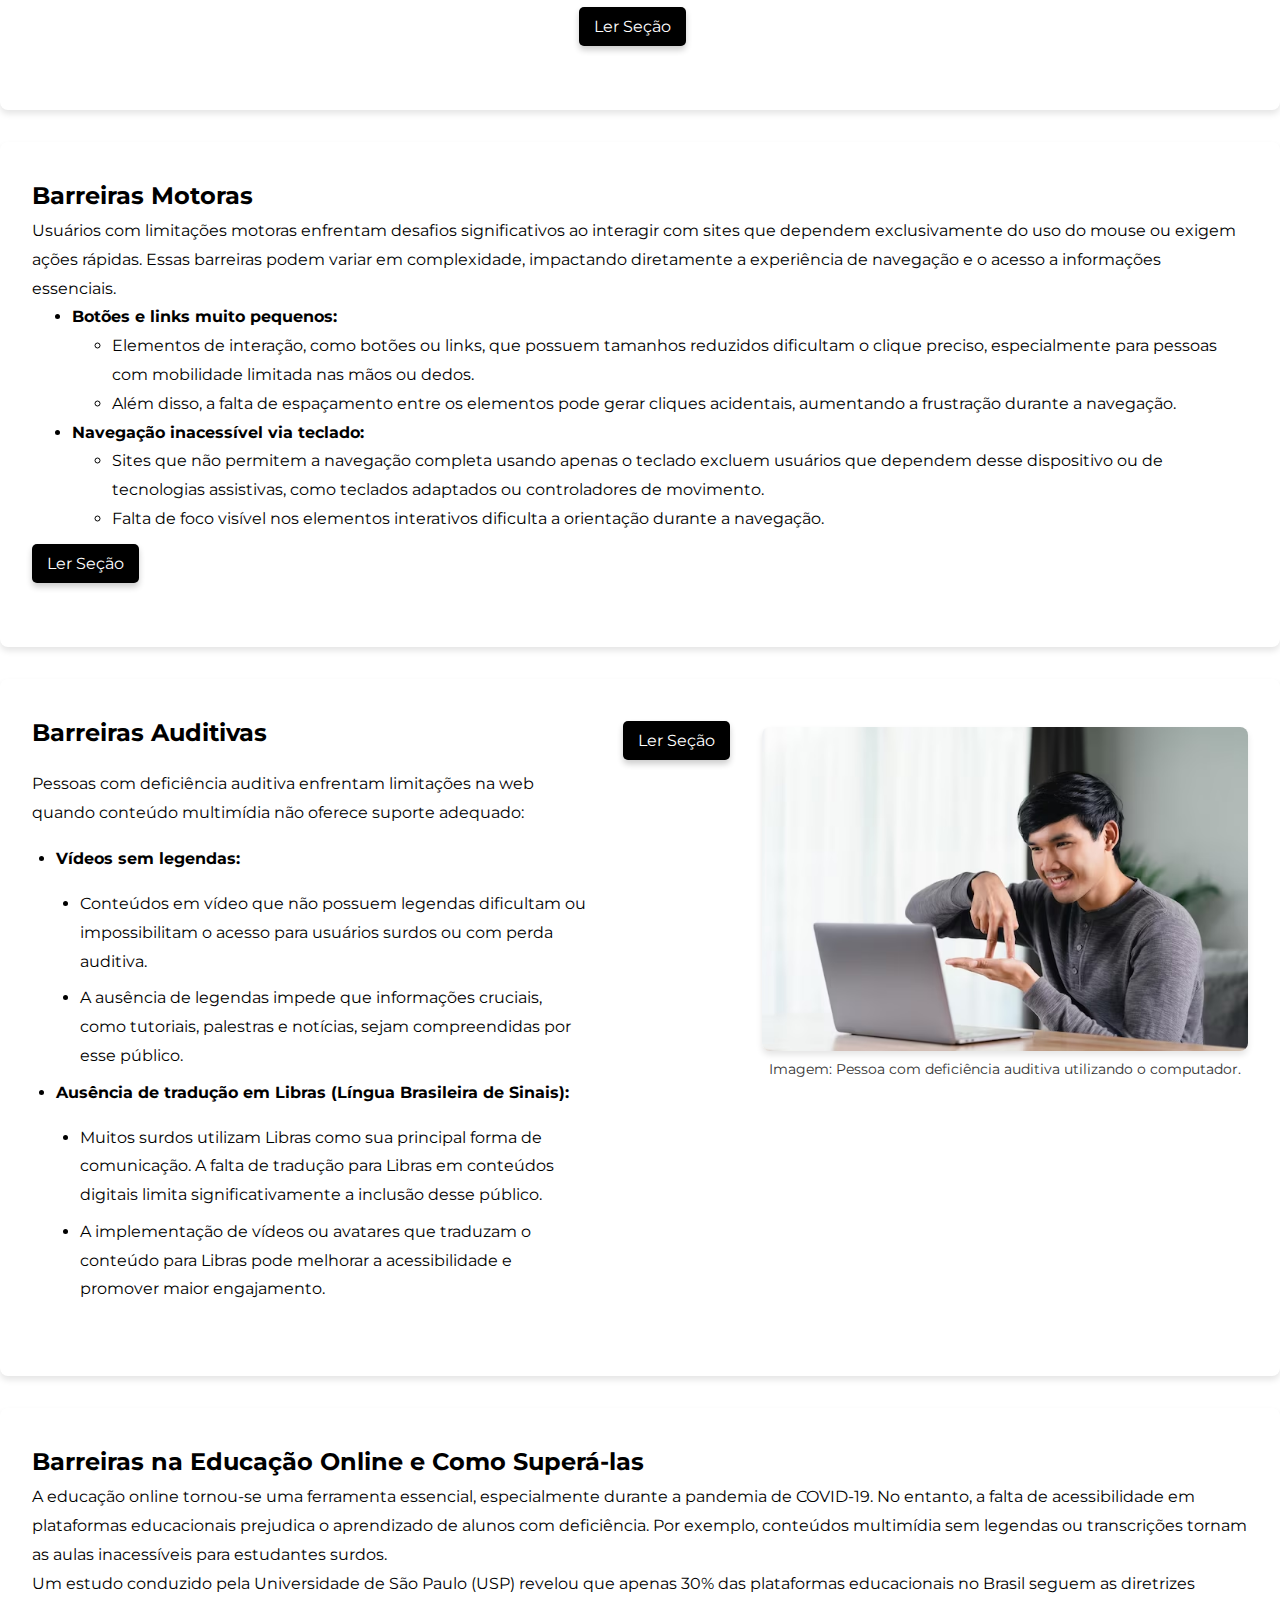
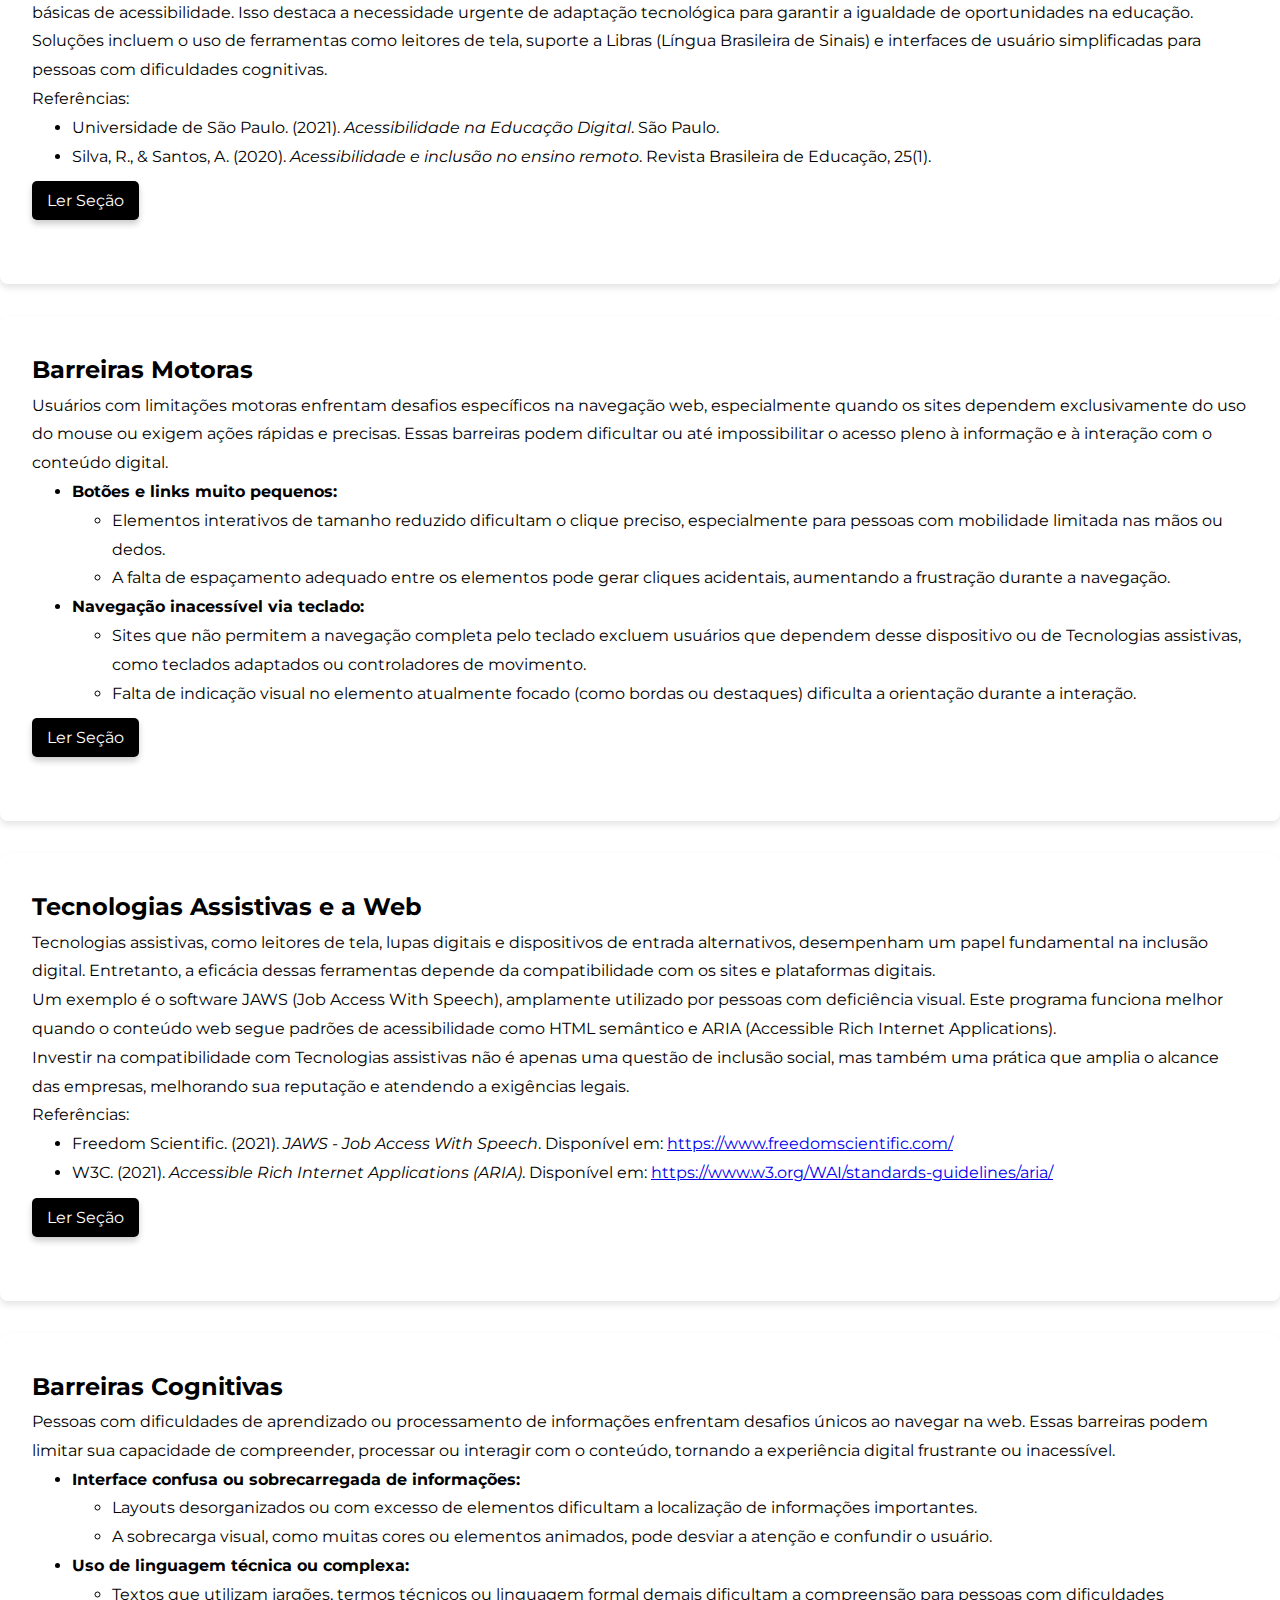
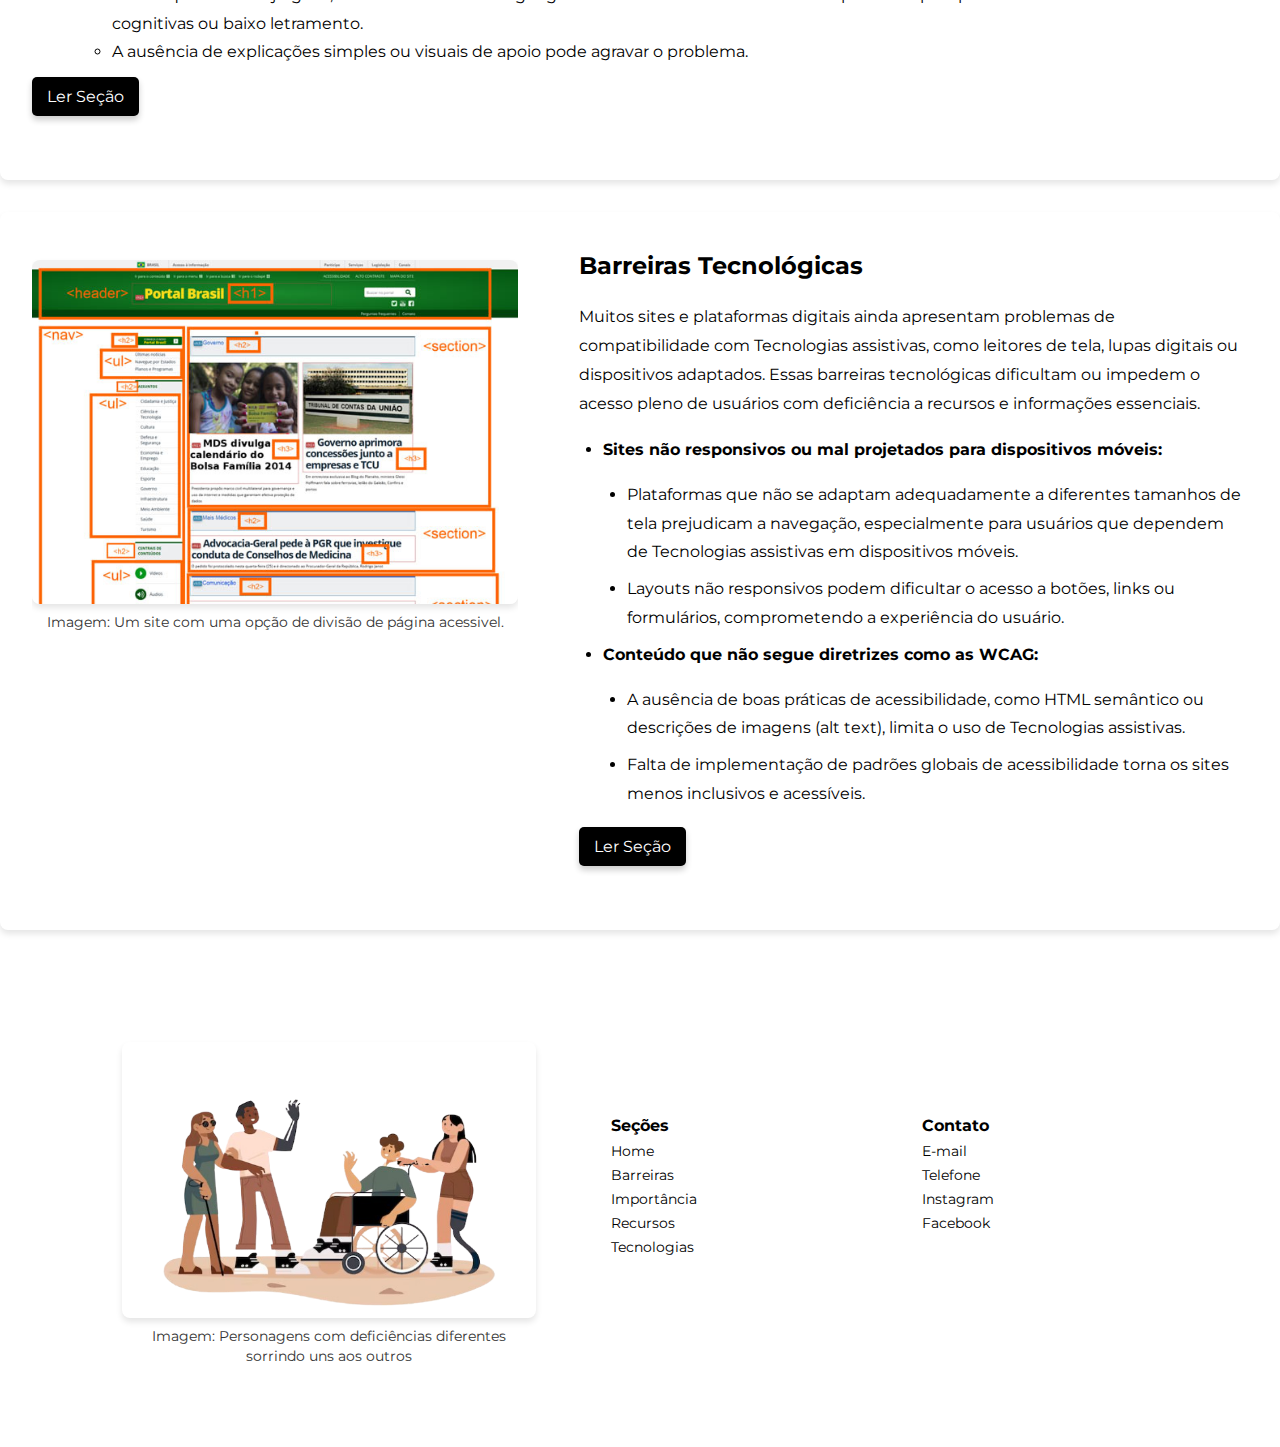
==== commit 86b76d4e: "a" ====
--- a/html/barreiras.html
+++ b/html/barreiras.html
@@ -12,9 +12,10 @@
 <body>
     <header>
         <a href="home.html" tabindex="0">
-            <img src="../assets/logo-programao-inclusiva.png" alt="Logo Programação Inclusiva" tabindex="0">
+            <img src="../assets/logo-programao-inclusiva.png" alt="Logo Programação Inclusiva">
+            <figcaption tabindex="0">Imagem: Logo do Site</figcaption>
         </a>
-        <nav class="header-links" role="navigation" aria-label="Menu principal" tabindex="0">
+        <nav class="header-links" role="navigation" aria-label="Menu principal">
             <ul class="header-titulos">
                 <li tabindex="0"><a href="index.html" tabindex="0">Home</a></li>
                 <li tabindex="0"><a href="barreiras.html" tabindex="0">Barreiras</a></li>
@@ -25,7 +26,7 @@
         </nav>
         <div class="accessibility-buttons">
             <button id="contrast-toggle" data-state="normal" aria-label="Ativar alto contraste">Alto Contraste</button>
-            <button id="screen-reader-toggle" aria-label="Ativar leitor de tela">Ler Página</button>
+            <button id="screen-reader-toggle" aria-label="Ativar leitor de tela">Ler Página Inteira</button>
         </div>
         <div class="font-control-buttons">
             <button id="increase-font" aria-label="Aumentar o tamanho da fonte">A+</button>
@@ -36,13 +37,8 @@
             <section class="section-container">
                 <article>
                         <h1 tabindex="0">Barreiras na Acessibilidade Web</h1>
-                    
                     <p tabindex="0">
                         Apesar de todos os avanços alcançados nas últimas décadas, tanto em termos tecnológicos quanto na implementação de leis e diretrizes voltadas à inclusão digital, ainda existem inúmeras barreiras que dificultam ou até mesmo impedem a navegação e o uso pleno da web por pessoas com diferentes tipos de deficiência. Essas barreiras representam um obstáculo significativo para a construção de uma sociedade mais inclusiva, impactando negativamente não apenas a vida das pessoas diretamente afetadas, mas também a sociedade como um todo.
-
-                    </p>
-                    <p tabindex="0">
-                        Nesta página, abordamos os principais desafios enfrentados na acessibilidade digital, destacando suas causas e soluções possíveis.
                     </p>
                     <button class="read-section" aria-label="Ler esta seção">Ler Seção</button>
                 </article>
@@ -50,7 +46,6 @@
             <section class="section-container">
                 <article>
                     <h2 tabindex="0">A Importância da Acessibilidade na Web para a Inclusão Social</h2>
-                    
                     <p tabindex="0">
                         A acessibilidade na web é um direito fundamental que garante a inclusão social de pessoas com diferentes tipos de deficiência. Segundo um relatório da Organização Mundial da Saúde (OMS), mais de um bilhão de pessoas no mundo têm algum tipo de deficiência, e muitas delas enfrentam desafios significativos para acessar informações e serviços online.
                     </p>
@@ -74,7 +69,7 @@
                         <figcaption>Imagem: Menino com deficiência visual utilizando o computador.</figcaption>
                     </figure>
                     <article class="text-side">
-                            <h2 tabindex="0">Barreiras Visuais</h2>
+                        <h2 tabindex="0">Barreiras Visuais</h2>
                         <p tabindex="0">
                             Usuários com deficiência visual, como pessoas cegas, com baixa visão ou daltonismo, enfrentam várias dificuldades ao navegar na web. Essas barreiras podem variar em gravidade dependendo do design e da implementação do site.
                         </p>
@@ -100,7 +95,7 @@
             </section>
             <section class="section-container">
                 <article>
-                        <h2 tabindex="0">Barreiras Motoras</h2>
+                    <h2 tabindex="0">Barreiras Motoras</h2>
                     <p tabindex="0">
                         Usuários com limitações motoras enfrentam desafios significativos ao interagir com sites que dependem exclusivamente do uso do mouse ou exigem ações rápidas. Essas barreiras podem variar em complexidade, impactando diretamente a experiência de navegação e o acesso a informações essenciais.
                     </p>
@@ -115,7 +110,7 @@
                         <li tabindex="0">
                             <strong>Navegação inacessível via teclado:</strong>
                             <ul>
-                                <li tabindex="0">Sites que não permitem a navegação completa usando apenas o teclado excluem usuários que dependem desse dispositivo ou de tecnologiass assistivas, como teclados adaptados ou controladores de movimento.</li>
+                                <li tabindex="0">Sites que não permitem a navegação completa usando apenas o teclado excluem usuários que dependem desse dispositivo ou de tecnologias assistivas, como teclados adaptados ou controladores de movimento.</li>
                                 <li tabindex="0">Falta de foco visível nos elementos interativos dificulta a orientação durante a navegação.</li>
                             </ul>
                         </li>
@@ -126,7 +121,7 @@
             <section class="section-container">
                 <div class="content-container">
                     <article class="text-side">
-                            <h2 tabindex="0">Barreiras Auditivas</h2>
+                        <h2 tabindex="0">Barreiras Auditivas</h2>
                         <p tabindex="0">
                             Pessoas com deficiência auditiva enfrentam limitações na web quando conteúdo multimídia não oferece suporte adequado:
                         </p>
@@ -156,7 +151,7 @@
             </section>
         <section class="section-container">
             <article>
-                    <h2 tabindex="0">Barreiras na Educação Online e Como Superá-las</h2>
+                <h2 tabindex="0">Barreiras na Educação Online e Como Superá-las</h2>
                 <p tabindex="0">
                     A educação online tornou-se uma ferramenta essencial, especialmente durante a pandemia de COVID-19. No entanto, a falta de acessibilidade em plataformas educacionais prejudica o aprendizado de alunos com deficiência. Por exemplo, conteúdos multimídia sem legendas ou transcrições tornam as aulas inacessíveis para estudantes surdos.
                 </p>
@@ -178,9 +173,7 @@
         </section>
         <section class="section-container">
             <article>
-                
-                    <h2 tabindex="0">Barreiras Motoras</h2>
-                
+                <h2 tabindex="0">Barreiras Motoras</h2>
                 <p tabindex="0">
                     Usuários com limitações motoras enfrentam desafios específicos na navegação web, especialmente quando os sites dependem exclusivamente do uso do mouse ou exigem ações rápidas e precisas. Essas barreiras podem dificultar ou até impossibilitar o acesso pleno à informação e à interação com o conteúdo digital.
                 </p>
@@ -195,7 +188,7 @@
                     <li tabindex="0">
                         <strong>Navegação inacessível via teclado:</strong>
                         <ul>
-                            <li tabindex="0">Sites que não permitem a navegação completa pelo teclado excluem usuários que dependem desse dispositivo ou de tecnologiass assistivas, como teclados adaptados ou controladores de movimento.</li>
+                            <li tabindex="0">Sites que não permitem a navegação completa pelo teclado excluem usuários que dependem desse dispositivo ou de Tecnologias assistivas, como teclados adaptados ou controladores de movimento.</li>
                             <li tabindex="0">Falta de indicação visual no elemento atualmente focado (como bordas ou destaques) dificulta a orientação durante a interação.</li>
                         </ul>
                     </li>
@@ -206,17 +199,15 @@
         </section>
         <section class="section-container">
             <article>
-                
-                    <h2 tabindex="0">tecnologiass Assistivas e a Web</h2>
-                
-                <p tabindex="0">
-                    tecnologiass assistivas, como leitores de tela, lupas digitais e dispositivos de entrada alternativos, desempenham um papel fundamental na inclusão digital. Entretanto, a eficácia dessas ferramentas depende da compatibilidade com os sites e plataformas digitais.
+                <h2 tabindex="0">Tecnologias Assistivas e a Web</h2>
+                <p tabindex="0">
+                    Tecnologias assistivas, como leitores de tela, lupas digitais e dispositivos de entrada alternativos, desempenham um papel fundamental na inclusão digital. Entretanto, a eficácia dessas ferramentas depende da compatibilidade com os sites e plataformas digitais.
                 </p>
                 <p tabindex="0">
                     Um exemplo é o software JAWS (Job Access With Speech), amplamente utilizado por pessoas com deficiência visual. Este programa funciona melhor quando o conteúdo web segue padrões de acessibilidade como HTML semântico e ARIA (Accessible Rich Internet Applications).
                 </p>
                 <p tabindex="0">
-                    Investir na compatibilidade com tecnologiass assistivas não é apenas uma questão de inclusão social, mas também uma prática que amplia o alcance das empresas, melhorando sua reputação e atendendo a exigências legais.
+                    Investir na compatibilidade com Tecnologias assistivas não é apenas uma questão de inclusão social, mas também uma prática que amplia o alcance das empresas, melhorando sua reputação e atendendo a exigências legais.
                 </p>
                 <p tabindex="0">
                     Referências:
@@ -230,9 +221,7 @@
         </section>
         <section class="section-container">
             <article>
-                
-                    <h2 tabindex="0">Barreiras Cognitivas</h2>
-                
+                <h2 tabindex="0">Barreiras Cognitivas</h2>
                 <p tabindex="0">
                     Pessoas com dificuldades de aprendizado ou processamento de informações enfrentam desafios únicos ao navegar na web. Essas barreiras podem limitar sua capacidade de compreender, processar ou interagir com o conteúdo, tornando a experiência digital frustrante ou inacessível. 
                 </p>
@@ -254,7 +243,6 @@
                 </ul>
                 <button class="read-section" aria-label="Ler esta seção">Ler Seção</button>
             </article>
-            
         </section>
         <section class="section-container">
             <div class="content-container">
@@ -262,33 +250,29 @@
                     <img src="../assets/site-com-acessibilidade.jpg" alt="Imagem representando um site com uma opção de divisão de página acessivel">
                     <figcaption>Imagem: Um site com uma opção de divisão de página acessivel.</figcaption>
                 </figure>
-
                 <article class="text-side">
-                    
-                        <h2 tabindex="0">Barreiras Tecnológicas</h2>
-                    
-                    <p tabindex="0">
-                        Muitos sites e plataformas digitais ainda apresentam problemas de compatibilidade com tecnologiass assistivas, como leitores de tela, lupas digitais ou dispositivos adaptados. Essas barreiras tecnológicas dificultam ou impedem o acesso pleno de usuários com deficiência a recursos e informações essenciais.
+                    <h2 tabindex="0">Barreiras Tecnológicas</h2>
+                    <p tabindex="0">
+                        Muitos sites e plataformas digitais ainda apresentam problemas de compatibilidade com Tecnologias assistivas, como leitores de tela, lupas digitais ou dispositivos adaptados. Essas barreiras tecnológicas dificultam ou impedem o acesso pleno de usuários com deficiência a recursos e informações essenciais.
                     </p>
                     <ul>
                         <li tabindex="0">
                             <strong>Sites não responsivos ou mal projetados para dispositivos móveis:</strong>
                             <ul>
-                                <li tabindex="0">Plataformas que não se adaptam adequadamente a diferentes tamanhos de tela prejudicam a navegação, especialmente para usuários que dependem de tecnologiass assistivas em dispositivos móveis.</li>
+                                <li tabindex="0">Plataformas que não se adaptam adequadamente a diferentes tamanhos de tela prejudicam a navegação, especialmente para usuários que dependem de Tecnologias assistivas em dispositivos móveis.</li>
                                 <li tabindex="0">Layouts não responsivos podem dificultar o acesso a botões, links ou formulários, comprometendo a experiência do usuário.</li>
                             </ul>
                         </li>
                         <li tabindex="0">
                             <strong>Conteúdo que não segue diretrizes como as WCAG:</strong>
                             <ul>
-                                <li tabindex="0">A ausência de boas práticas de acessibilidade, como HTML semântico ou descrições de imagens (alt text), limita o uso de tecnologiass assistivas.</li>
+                                <li tabindex="0">A ausência de boas práticas de acessibilidade, como HTML semântico ou descrições de imagens (alt text), limita o uso de Tecnologias assistivas.</li>
                                 <li tabindex="0">Falta de implementação de padrões globais de acessibilidade torna os sites menos inclusivos e acessíveis.</li>
                             </ul>
                         </li>
                     </ul>
                     <button class="read-section" aria-label="Ler esta seção">Ler Seção</button>
                 </article>
-                
             </div>
         </section>
     </main>
@@ -306,9 +290,8 @@
                         <li tabindex="0"><a href="barreiras.html" tabindex="0">Barreiras</a></li>
                         <li tabindex="0"><a href="importancia.html" tabindex="0">Importância</a></li>
                         <li tabindex="0"><a href="recursos.html" tabindex="0">Recursos</a></li>
-                        <li tabindex="0"><a href="tecnologias.html" tabindex="0">tecnologias</a></li>
-                    </ul>
-                    
+                        <li tabindex="0"><a href="tecnologias.html" tabindex="0">Tecnologias</a></li>
+                    </ul>
                 </article>
                 <article class="footer-coluna">
                     <h3 tabindex="0">Contato</h3>
@@ -329,10 +312,10 @@
           <div class="vw-plugin-top-wrapper"></div>
         </div>
       </div>
-<script src="../js/acessibilidades.js"></script>
-<script src="https://vlibras.gov.br/app/vlibras-plugin.js"></script>
-<script>
-    new window.VLibras.Widget('https://vlibras.gov.br/app');
-</script>
+    <script src="../js/acessibilidades.js"></script>
+    <script src="https://vlibras.gov.br/app/vlibras-plugin.js"></script>
+    <script>
+        new window.VLibras.Widget('https://vlibras.gov.br/app');
+    </script>
 </body>
 </html>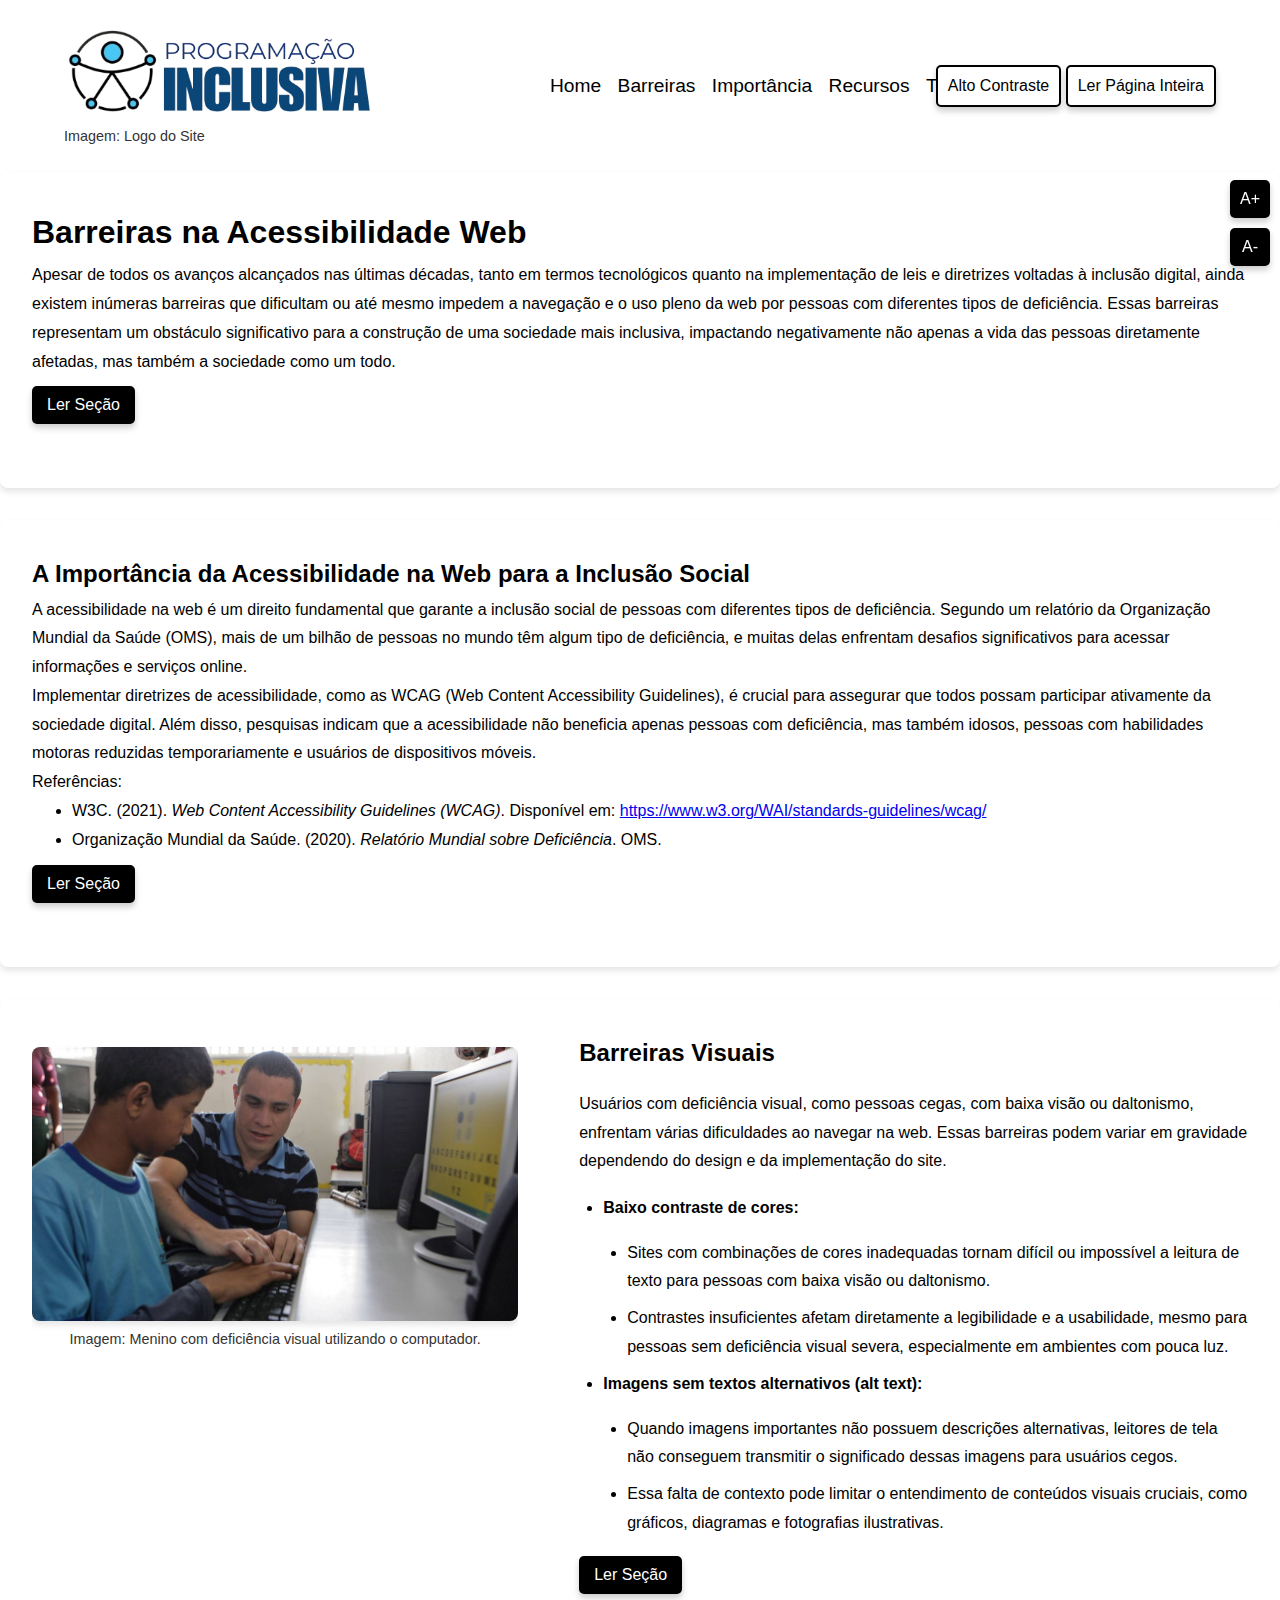
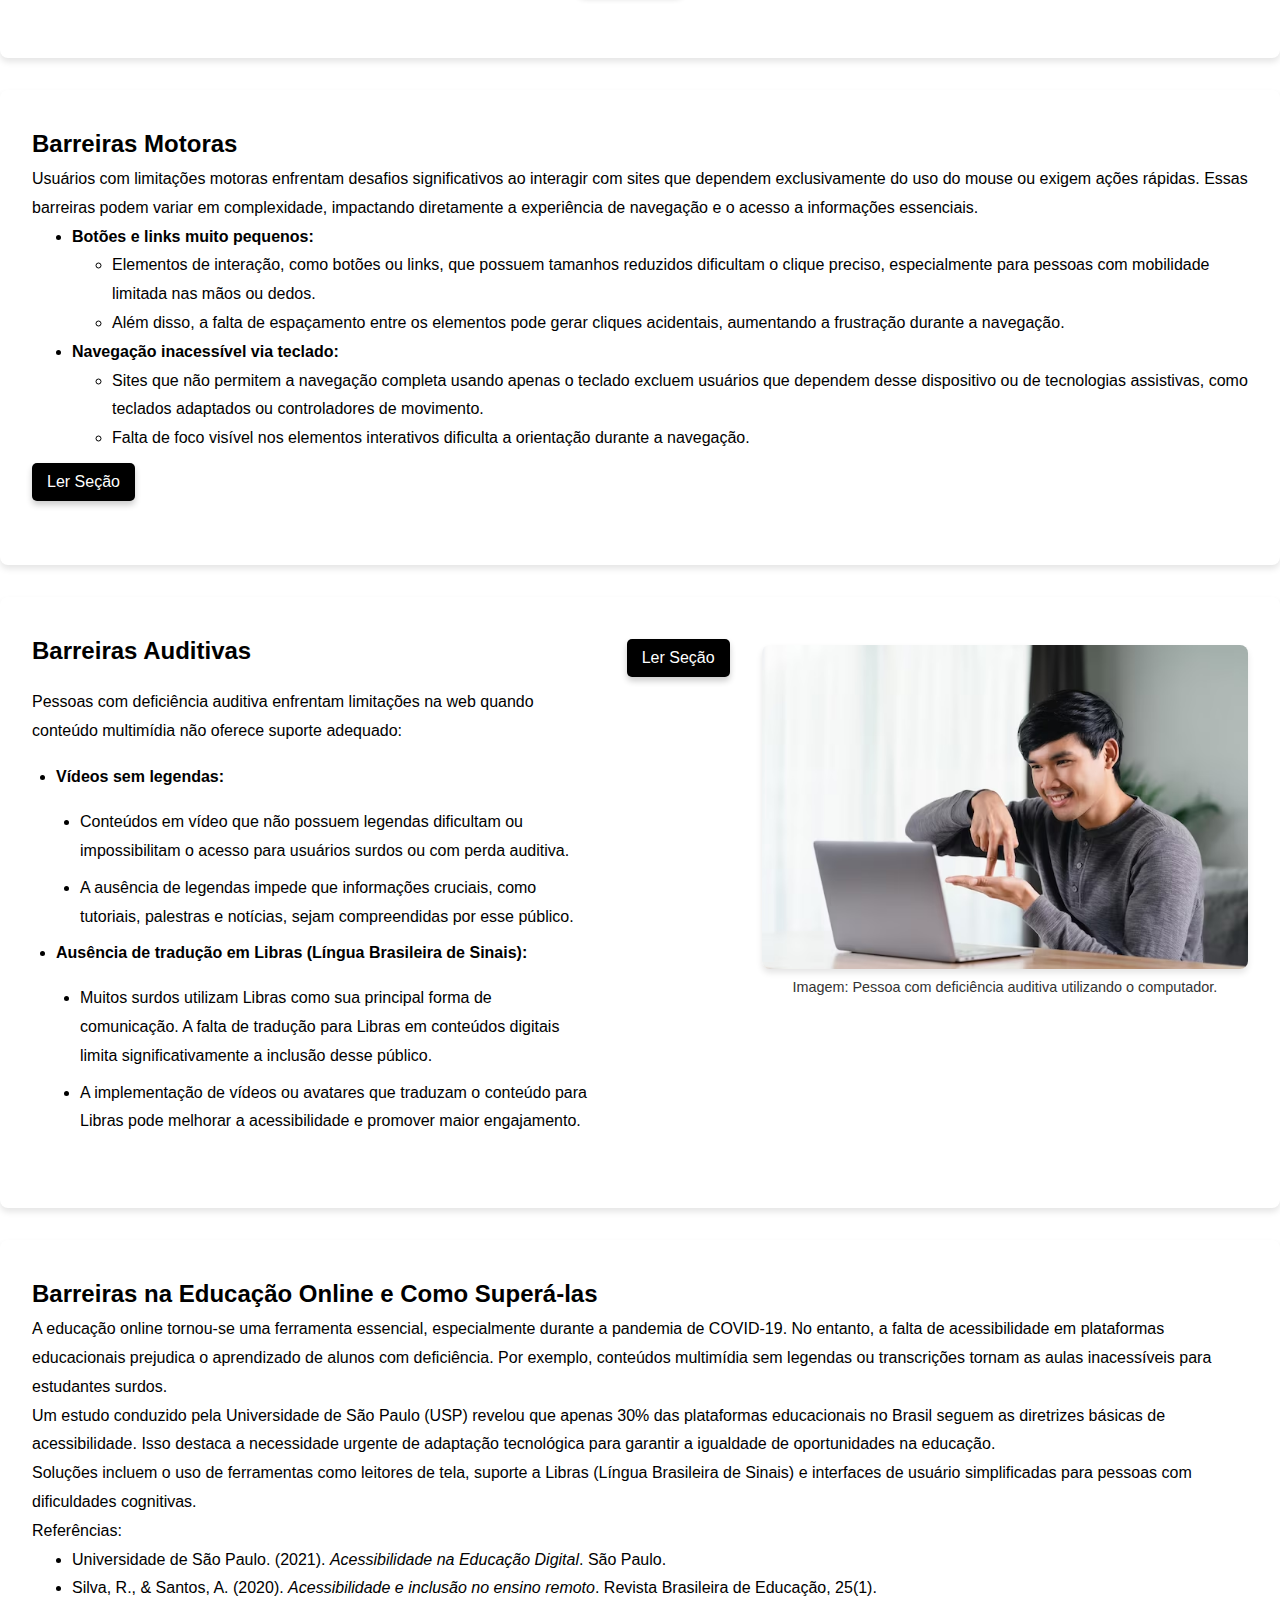
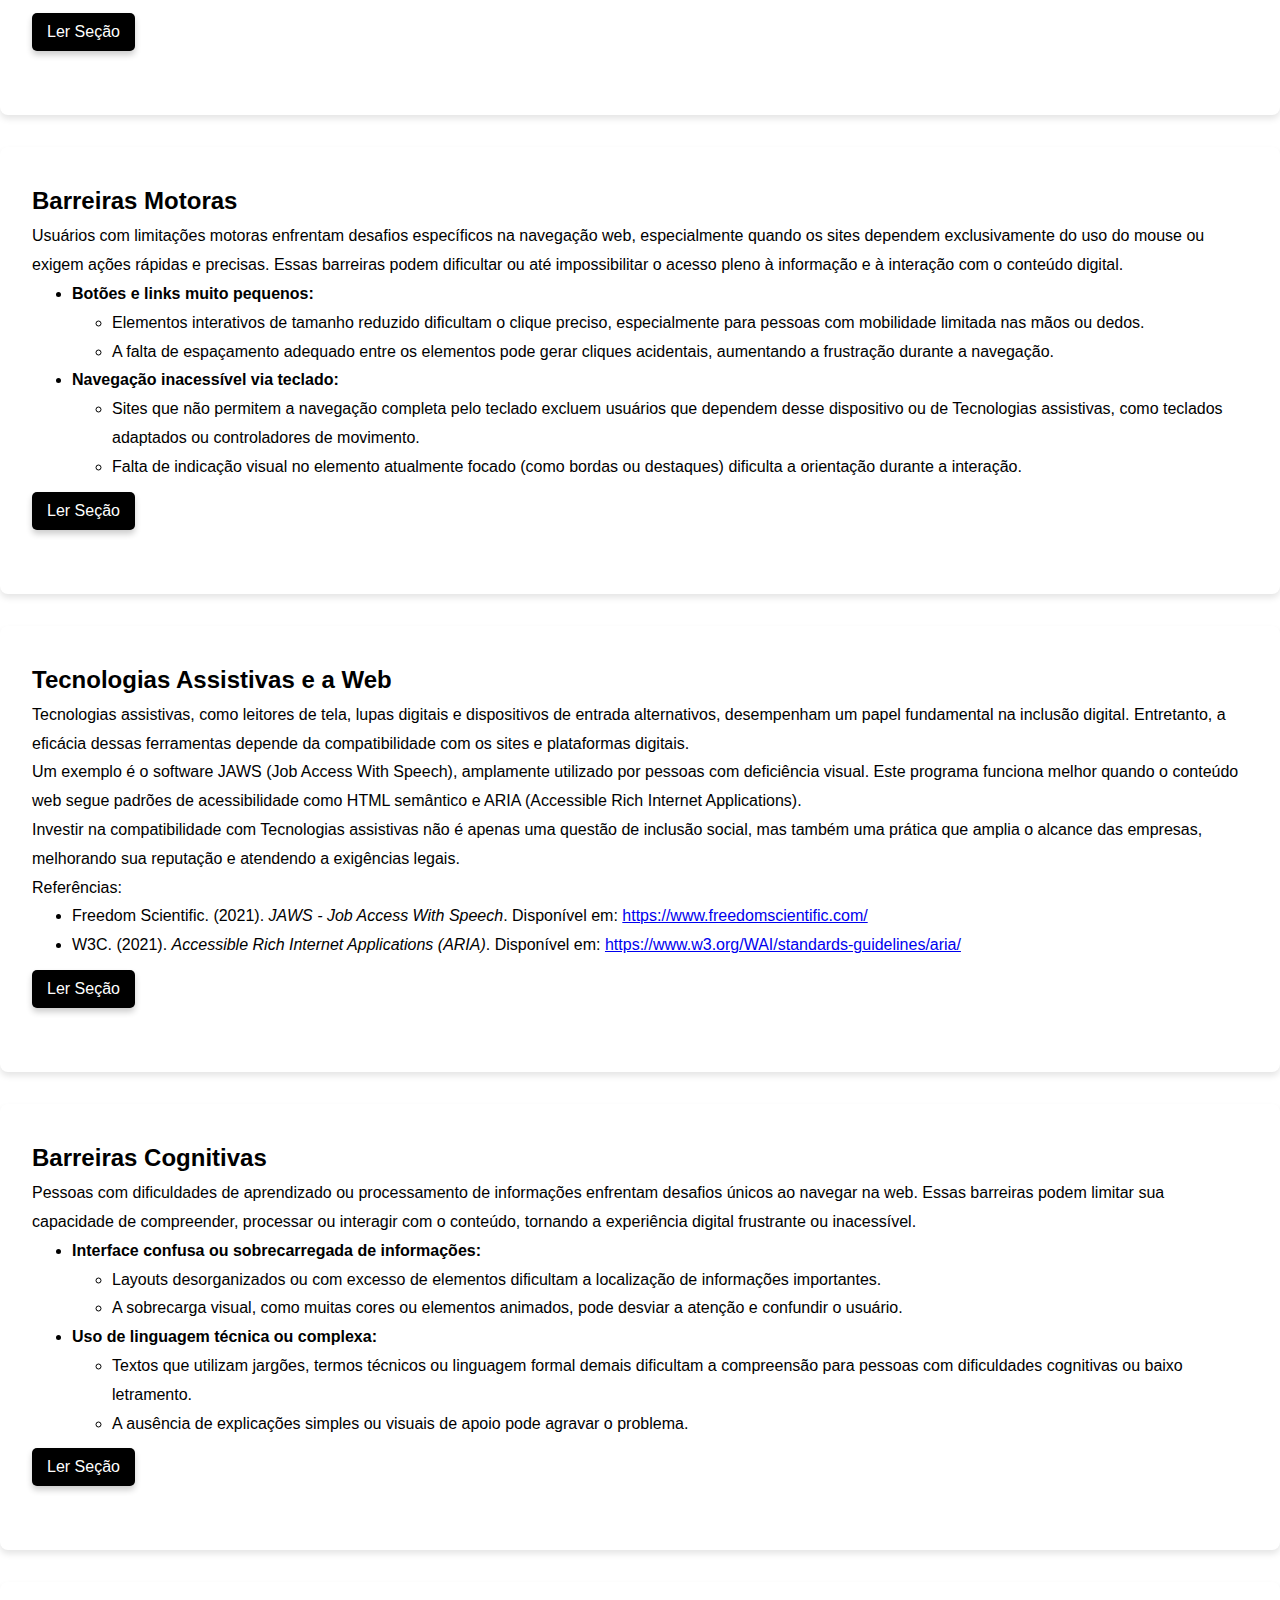
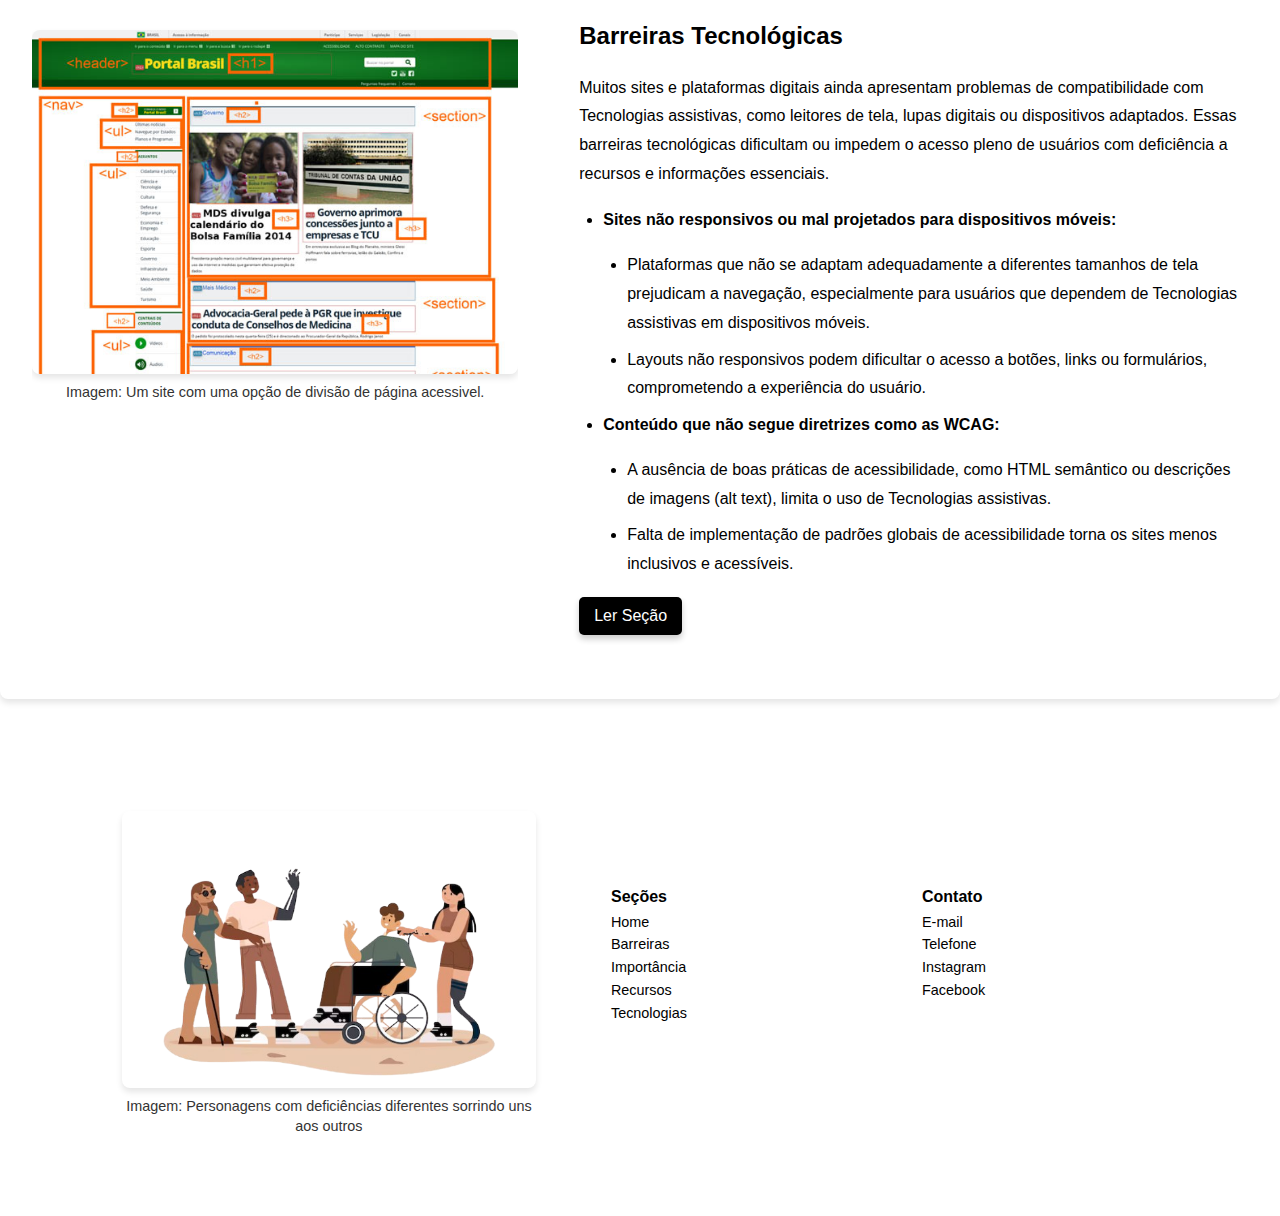
==== commit 99183c5b: "A" ====
--- a/html/barreiras.html
+++ b/html/barreiras.html
@@ -7,7 +7,7 @@
     <title>Barreiras - Programação Inclusiva</title>
     <link rel="stylesheet" href="../css/style.css">
     <link rel="stylesheet" href="../css/home.css">
-    <link rel="shortcut icon" href="../assets/logo.png" type="image/x-icon">
+    <link rel="shortcut icon" href="../assets/logo-site.png" type="image/x-icon">
 </head>
 <body>
     <header>
--- a/css/style.css
+++ b/css/style.css
@@ -1,9 +1,7 @@
-@import url('https://fonts.googleapis.com/css2?family=Montserrat:ital,wght@0,100..900;1,100..900&display=swap');
-
 * {
     margin: 0;
     box-sizing: border-box;
-    font-family: "Montserrat", sans-serif;
+    font-family: Verdana, Geneva, Tahoma, sans-serif
 }
 
 body {
@@ -11,7 +9,6 @@
     margin: 0;
     padding: 0;
     box-sizing: border-box;
-    font-family: Arial, sans-serif;
     color: black;
 }
 
@@ -56,11 +53,183 @@
     color: gray;
 }
 
+.accessibility-buttons button {
+    background-color: white;
+    color: #000;
+    border: 2px solid #000;
+    border-radius: 5px;
+    padding: 10px;
+    cursor: pointer;
+    font-size: 1rem;
+    box-shadow: 0px 4px 6px rgba(0, 0, 0, 0.2);
+    transition: background-color 0.3s, color 0.3s;
+}
+
+.accessibility-buttons button:hover {
+    background-color: #e6e6e6;
+    color: #000;
+}
+
+.font-control-buttons {
+    position: fixed;
+    top: 20%;
+    right: 10px;
+    z-index: 1000;
+    display: flex;
+    flex-direction: column;
+    gap: 10px;
+}
+
+.font-control-buttons button {
+    background-color: black;
+    color: white;
+    border: none;
+    border-radius: 5px;
+    padding: 10px;
+    cursor: pointer;
+    font-size: 1rem;
+    box-shadow: 0px 4px 6px rgba(0, 0, 0, 0.2);
+}
+
+.font-control-buttons button:hover {
+    background-color: white;
+    color: black;
+}
+
+.read-section {
+    margin-top: 10px;
+    background-color: black;
+    color: white;
+    border: none;
+    border-radius: 5px;
+    padding: 10px 15px;
+    cursor: pointer;
+    font-size: 1rem;
+    box-shadow: 0px 4px 6px rgba(0, 0, 0, 0.2);
+    transition: background-color 0.3s;
+}
+
+.read-section:hover {
+    background-color: black;
+}
+
+.section-container {
+    padding: 2rem;
+    line-height: 1.8;
+    margin-bottom: 2rem;
+    background-color: white;
+    border-radius: 8px;
+    box-shadow: 0px 4px 6px rgba(0, 0, 0, 0.1);
+}
+
+.content-container {
+    display: flex;
+    flex-wrap: wrap;
+    align-items: flex-start;
+    justify-content: space-between;
+    gap: 2rem;
+}
+
+.text-side {
+    flex: 1;
+    max-width: 55%;
+    text-align: left;
+    font-size: 1rem;
+}
+
+.text-side h2 {
+    font-size: 1.5rem;
+    margin-bottom: 1rem;
+    color: black;
+}
+
+.text-side ul {
+    margin-top: 1rem;
+    padding-left: 1.5rem;
+    list-style-type: disc;
+}
+
+.text-side ul li {
+    margin-bottom: 0.5rem;
+}
+
+.text-side p {
+    margin-bottom: 1.1rem;
+    color: black;
+}
+
+.image-container {
+    flex: 1;
+    max-width: 40%;
+    display: flex;
+    justify-content: center;
+    align-items: center;
+    border-radius: 8px;
+    overflow: hidden;
+}
+
+.image-container img {
+    width: 100%;
+    height: auto;
+    max-width: 100%;
+    border-radius: 8px;
+    object-fit: contain;
+    box-shadow: 0px 4px 6px rgba(0, 0, 0, 0.1);
+}
+
+.image-container-right {
+    flex: 1;
+    max-width: 40%;
+    display: flex;
+    justify-content: center;
+    align-items: center;
+}
+
+.image-container-right img {
+    width: 100%;
+    height: auto;
+    border-radius: 8px;
+    box-shadow: 0px 4px 6px rgba(0, 0, 0, 0.1);
+}
+
+figure {
+    display: flex;
+    flex-direction: column;
+    align-items: center;
+    justify-content: center;
+    text-align: center;
+    margin: 0;
+    padding: 1rem 0;
+}
+
+figure img {
+    max-width: 100%;
+    height: auto;
+    border-radius: 8px;
+    margin-bottom: 0.5rem;
+}
+
+figcaption {
+    font-size: 0.9rem;
+    color: #333;
+    line-height: 1.4;
+    margin: 0;
+}
+
+article {
+    margin-bottom: 2rem;
+}
+
+article header h1,
+article header h2 {
+    margin-bottom: 1rem;
+    color: black;
+}
+
 footer {
-    background-color: white;;
+    background-color: white;
     padding: 5%;
     color: black;
-    font-family: Arial, sans-serif;
 }
 
 .footer-container {
@@ -72,90 +241,6 @@
     width: 90%;
 }
 
-.footer-info {
-    display: flex;
-    justify-content: space-around;
-    flex-grow: 1;
-}
-
-.footer-container img {
-    width: 30%;
-}
-
-.footer-coluna {
-    width: 30%;
-    padding: 0 2%;
-}
-
-.footer-coluna h3 {
-    font-size: 1rem;
-    margin-bottom: 4%;
-    color: black;
-}
-
-.footer-coluna ul {
-    list-style: none;
-    padding: 0;
-}
-
-.footer-coluna ul li {
-    margin-bottom: 3%;
-}
-
-.footer-coluna ul li a {
-    color: black;
-    text-decoration: none;
-    font-size: 0.9rem;
-}
-
-.footer-coluna ul li a:hover {
-    color: gray;
-}
-
-
-
-@media (max-width: 1200px) {
-    header {
-        padding: 1.5% 3%;
-    }
-
-    header > a > img {
-        width: 60%;
-    }
-
-    .header-links ul {
-        padding: 0 2%;
-    }
-
-    .header-button > button {
-        padding: 8% 8%;
-    }
-
-    footer {
-        padding: 4%;
-    }
-
-    .footer-container {
-        max-width: 90%;
-    }
-
-    .footer-container img {
-        width: 40%;
-    }
-
-    .footer-coluna {
-        width: 40%;
-    }
-
-    .footer-coluna h3 {
-        font-size: 1.1rem;
-    }
-
-    .footer-coluna ul li a {
-        font-size: 0.85rem;
-    }
-}
-
 .footer-container figure {
     flex: 1;
     max-width: 40%;
@@ -170,6 +255,141 @@
     margin-bottom: 0.5rem;
 }
 
+.footer-info {
+    display: flex;
+    justify-content: space-around;
+    flex-grow: 1;
+}
+
+.footer-container img {
+    width: 30%;
+}
+
+.footer-coluna {
+    width: 30%;
+    padding: 0 2%;
+}
+
+.footer-coluna h3 {
+    font-size: 1rem;
+    margin-bottom: 4%;
+    color: black;
+}
+
+.footer-coluna ul {
+    list-style: none;
+    padding: 0;
+}
+
+.footer-coluna ul li {
+    margin-bottom: 3%;
+}
+
+.footer-coluna ul li a {
+    color: black;
+    text-decoration: none;
+    font-size: 0.9rem;
+}
+
+.footer-coluna ul li a:hover {
+    color: gray;
+}
+
+body.high-contrast {
+    background-color: #000;
+    color: #FFD700;
+}
+
+body.high-contrast a {
+    color: #FFD700;
+    text-decoration: underline;
+}
+
+body.high-contrast header,
+body.high-contrast footer,
+body.high-contrast .section-container {
+    background-color: #111;
+    border: 2px solid #FFD700;
+}
+
+body.high-contrast footer {
+    color: #FFD700;
+}
+
+body.high-contrast footer a {
+    color: #FFD700;
+}
+
+body.high-contrast footer h4,
+body.high-contrast footer ul li {
+    color: #FFD700;
+}
+
+body.high-contrast .section-container h1,
+body.high-contrast .section-container h2,
+body.high-contrast .section-container p,
+body.high-contrast .section-container ul li {
+    color: #FFD700;
+}
+
+body.high-contrast button {
+    background-color: #FFD700;
+    color: #000;
+    border: 2px solid #FFD700;
+}
+
+body.high-contrast button:hover {
+    background-color: #FFA500;
+}
+
+body.high-contrast [vw-access-button] {
+    background-color: #FFD700 !important;
+    border: 2px solid #000 !important;
+}
+
+body.high-contrast [vw-access-button]:hover {
+    background-color: #FFA500 !important;
+    color: #000 !important;
+}
+
+@media (max-width: 1200px) {
+    header {
+        padding: 1.5% 3%;
+    }
+
+    header > a > img {
+        width: 60%;
+    }
+
+    .header-links ul {
+        padding: 0 2%;
+    }
+
+    footer {
+        padding: 4%;
+    }
+
+    .footer-container {
+        max-width: 90%;
+    }
+
+    .footer-container img {
+        width: 40%;
+    }
+
+    .footer-coluna {
+        width: 40%;
+    }
+
+    .footer-coluna h3 {
+        font-size: 1.1rem;
+    }
+
+    .footer-coluna ul li a {
+        font-size: 0.85rem;
+    }
+}
+
 @media (max-width: 768px) {
     header {
         flex-direction: column;
@@ -190,10 +410,6 @@
         margin: 5px 0;
     }
 
-    .header-button > button {
-        padding: 5% 5%;
-    }
-
     footer {
         padding: 2%;
     }
@@ -217,6 +433,19 @@
         width: 80%;
         margin-bottom: 10px;
     }
+
+    .content-container {
+        flex-direction: column;
+    }
+
+    .image-container,
+    .image-container-right {
+        max-width: 100%;
+    }
+
+    .text-side {
+        max-width: 100%;
+    }
 }
 
 @media (max-width: 480px) {
@@ -231,8 +460,4 @@
     .footer-coluna ul li a {
         font-size: 0.8rem;
     }
-
-    .header-button > button {
-        padding: 3% 5%;
-    }
-}
+}
